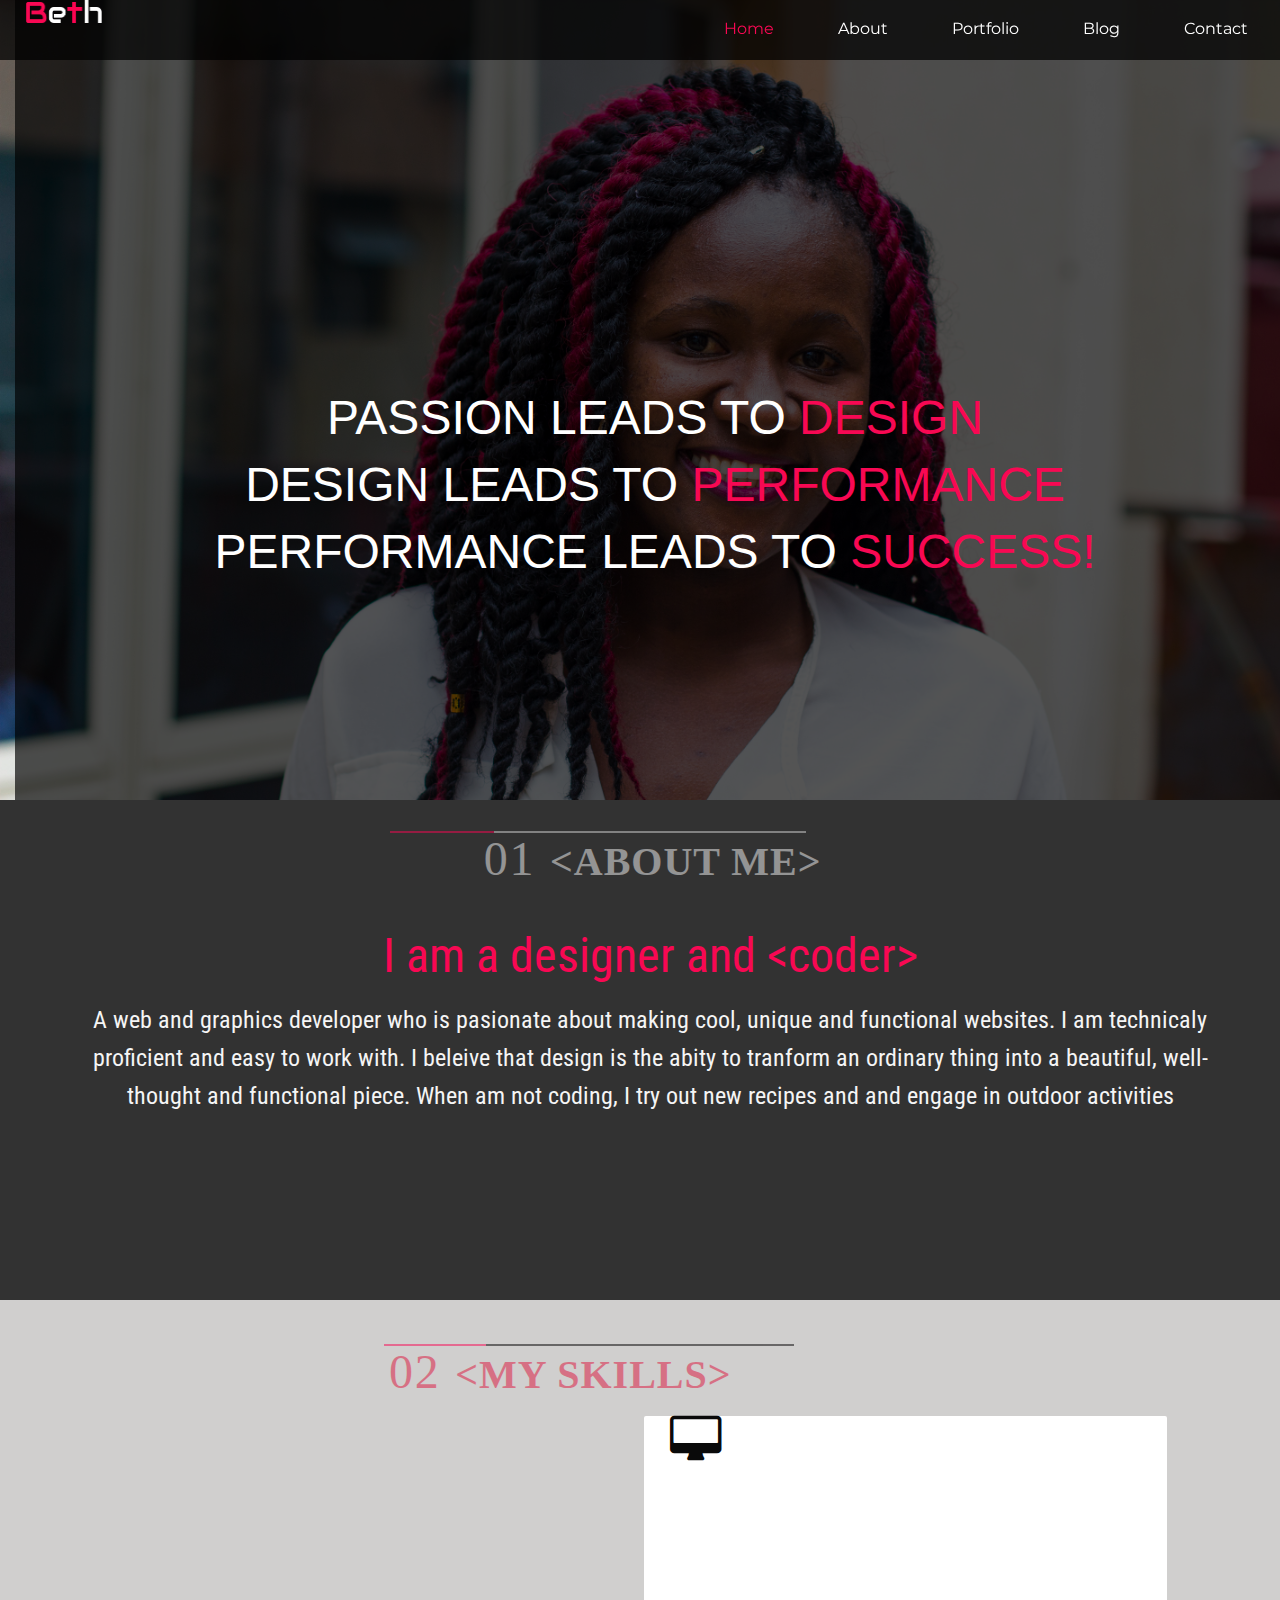
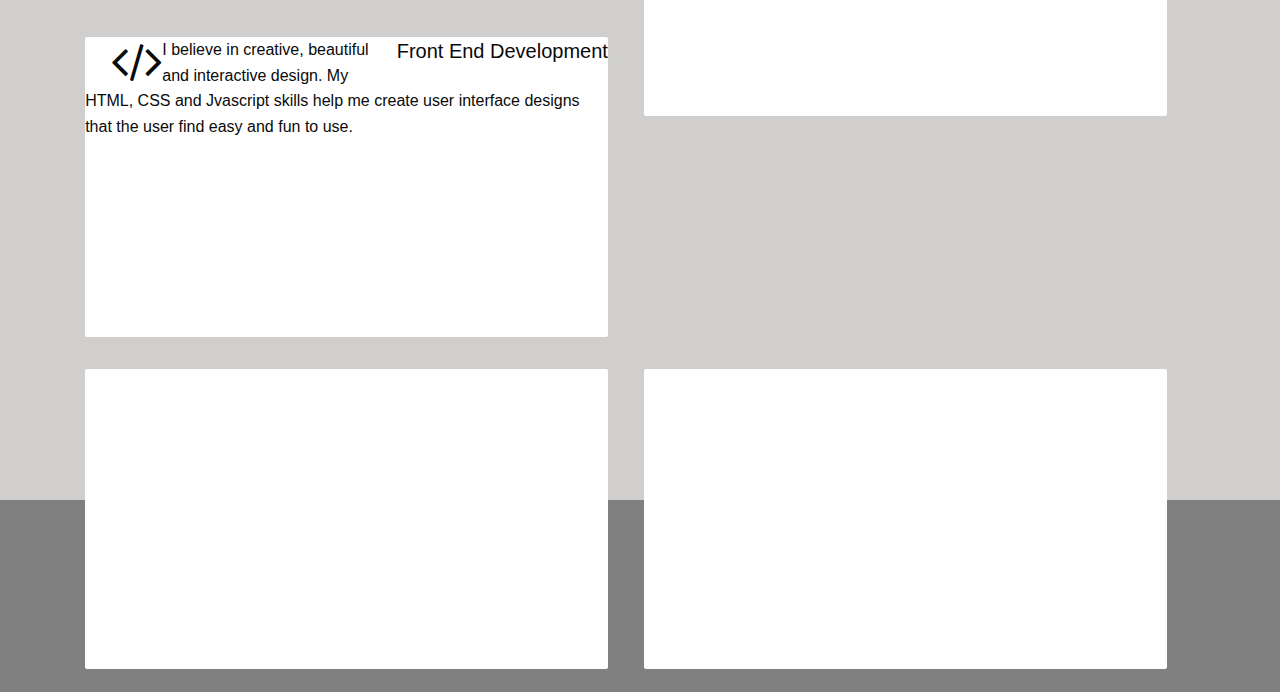
==== index.html @ c30324a3 "deleted js file" ====
<!doctype html>
<html class="no-js" lang="en" dir="ltr">

<head>
    <meta charset="utf-8">
    <meta http-equiv="x-ua-compatible" content="ie=edge">
    <meta name="viewport" content="width=device-width, initial-scale=1.0">
    <title>Personal Website</title>
    <link rel="stylesheet" href="css/foundation.css">
    <link rel="stylesheet" href="css/app.css">
   <link rel="stylesheet" href="http://cdnjs.cloudflare.com/ajax/libs/font-awesome/4.4.0/css/font-awesome.min.css">
    <link href='https://fonts.googleapis.com/css?family=Roboto+Condensed:400,700' rel='stylesheet' type='text/css'>
    <link href='http://fonts.googleapis.com/css?family=Montserrat|Cardo' rel='stylesheet' type='text/css'>
    <script src="js/responsive-nav.js"></script>
</head>

<body>
    <div class="container ">



        <div class="row one fullwidth  bg-img ">
            <div class="large-12 columns 
                         ">





                <div class="overlay ">

                    <header>
                        <a href="#home" class="logo" tabindex="-1" data-scroll><img src="img/Drawing%20(1).png" height="8%" width="8%;"></a>
                        <nav class="nav-collapse">
                            <ul>
                                <li class="menu-item active"><a href="#home" data-scroll>Home</a></li>
                                <li class="menu-item"><a href="#about" data-scroll>About</a></li>
                                <li class="menu-item"><a href="#projects" data-scroll>Portfolio</a></li>
                                <li class="menu-item"><a href="#blog" data-scroll>Blog</a></li>
                                <li class="menu-item"><a href="#contact" data-scroll>Contact</a></li>
                            </ul>
                        </nav>
                    </header>

                    <h3 class="intro">
                 Passion Leads to <span>design</span> <br>
                design leads to <span>performance</span> <br>performance leads to <span>Success!</span>
                 </h3>
                </div>
            </div>
        </div>
        <!--    This second row covers about me-->
        <div class="row two fullwidth">


            <div class=" 
                        large-12 columns cont">




                <div class="tagCloud"><span><h1>01</h1>
                   
                     <h2> &lt;About Me&gt;</h2></span></div>
                <h3> I am a designer 
                        and &lt;coder&gt;
                        </h3>
                <p class="me">A web and graphics developer who is pasionate about making cool, unique and functional websites. I am technicaly proficient and easy to work with. I beleive that design is the abity to tranform an ordinary thing into a beautiful, well-thought and functional piece. When am not coding, I try out new recipes and and engage in outdoor activities</p>
            </div>
        </div>

        <!--    Row three content with portfolio work -->
        <div class="row three fullwidth">
            <div class=" small-12 large-12 columns skill">

                <div class="tagged">
                    <span2>
                        <h1>02</h1>

                        <h2> &lt;My Skills&gt;</h2></span2>
                </div>
            </div>
        </div>
        <!--        The row with material design box/skillset -->
        <div class="row fullwidth card-skill">


            <div class="small-11 small-centered columns box-view">
                <div class="card">
                    
                    <div class="content">
                      
                
                     <i class="fa fa-code fa-3x" aria-hidden="true">
                            </i>
                        </div>
                    <div class="right">
                         <h5>
                             
                        Front End Development</h5>
                        
                        <p class="front-end">
                        I believe in creative, beautiful and interactive design. My HTML, CSS and Jvascript skills help me create user interface designs that the user find easy and fun to use.
                        
                        </p>
                    </div>
                         
  </div>
                <div class="card ">
                
                  <div class=" content">
                
                <i class="fa fa-desktop fa-3x" aria-hidden="true"></i>
                    </div>
                </div>
                <div class="card "></div>
                <div class="card "></div>
            </div>


        </div>
        <!--     End of   The row with material design box/skillset -->

    </div>






    <script src="js/classie.js"></script>
    <script src="js/clipboard.min.js"></script>




    <script src="js/fastclick.js"></script>
    <script src="js/scroll.js"></script>
    <script src="js/fixed-responsive-nav.js"></script>


    </script>
    <script src="js/vendor/jquery.js"></script>
    <script src="js/vendor/what-input.js"></script>
    <script src="js/vendor/foundation.js"></script>
    <script src="js/app.js"></script>
</body>

</html>
---- css/app.css ----
body {
        background-color: grey;
    }
    .container {
        width: 1300px;
        height: auto;
    }
    /*color:#70002B*/
    /* ------------------------------------------
  RESPONSIVE NAV STYLES
--------------------------------------------- */
    
    a:active,
    a:hover {
        outline: 0;
    }
    @-webkit-viewport {
        width: device-width;
    }
    @-moz-viewport {
        width: device-width;
    }
    @-ms-viewport {
        width: device-width;
    }
    @-o-viewport {
        width: device-width;
    }
    @viewport {
        width: device-width;
    }
    /* ------------------------------------------
  RESPONSIVE NAV STYLES
--------------------------------------------- */
    
    .nav-collapse ul {
        margin: 0;
        padding: 0;
        width: 100%;
        display: block;
        list-style: none;
    }
    .nav-collapse li {
        width: 100%;
        display: block;
    }
    .js .nav-collapse {
        clip: rect(0 0 0 0);
        max-height: 0;
        position: absolute;
        display: block;
        overflow: hidden;
        zoom: 1;
    }
    .nav-collapse.opened {
        max-height: 9999px;
    }
    .disable-pointer-events {
        pointer-events: none !important;
    }
    .nav-toggle {
        -webkit-tap-highlight-color: rgba(0, 0, 0, 0);
        -webkit-touch-callout: none;
        -webkit-user-select: none;
        -moz-user-select: none;
        -ms-user-select: none;
        -o-user-select: none;
        user-select: none;
    }
    @media screen and (min-width: 40em) {
        .js .nav-collapse {
            position: relative;
        }
        .js .nav-collapse.closed {
            max-height: none;
        }
        .nav-toggle {
            display: none;
        }
    }
    /* ------------------------------------------
  FIXED HEADER
--------------------------------------------- */
    
    .nav-bar {
        width: 100%;
        /*    height: 150px;*/
    }
    header {
        width: 100%;
        height: 60px;
        background-color: rgba(0, 0, 0, 0.72);
        position: fixed;
        z-index: 3;
        width: 100%;
        left: 0;
        top: 0;
    }
    .logo {
        position: relative;
        margin: 1.5em 0 1.9em 7%;
    }
    img {
        max-width: 100%;
        height: auto;
    }
    .logo img {
        float: left;
        margin: 0;
        padding-left: 2%;
        /*  line-height: 50px;*/
    }
    /* ------------------------------------------
  MASK
--------------------------------------------- */
    
    .mask {
        -webkit-transition: opacity 300ms;
        -moz-transition: opacity 300ms;
        transition: opacity 300ms;
        background: rgba(0, 0, 0, .5);
        visibility: hidden;
        position: fixed;
        opacity: 0;
        z-index: 2;
        bottom: 0;
        right: 0;
        left: 0;
        top: 0;
    }
    .android .mask {
        -webkit-transition: none;
        transition: none;
    }
    .js-nav-active .mask {
        visibility: visible;
        opacity: 1;
    }
    @media screen and (min-width: 40em) {
        .mask {
            display: none !important;
            opacity: 0 !important;
        }
    }
    /* ------------------------------------------
  NAVIGATION STYLES
--------------------------------------------- */
    
    .fixed {
        position: fixed;
        width: 100%;
        left: 0;
        top: 0;
    }
    .nav-collapse,
    .nav-collapse * {
        -webkit-box-sizing: border-box;
        -moz-box-sizing: border-box;
        box-sizing: border-box;
    }
    .nav-collapse,
    .nav-collapse ul {
        list-style: none;
        width: 100%;
        float: left;
    }
    @media screen and (min-width: 40em) {
        .nav-collapse {
            float: right;
            width: auto;
        }
    }
    .nav-collapse li {
        float: left;
        width: 100%;
    }
    @media screen and (min-width: 40em) {
        .nav-collapse li {
            width: auto;
        }
    }
    .nav-collapse a {
        -webkit-tap-highlight-color: rgba(0, 0, 0, 0);
        border-top: 1px solid white;
        text-decoration: none;
        padding: 0.7em 1em;
        color: #fff;
        width: 100%;
        float: left;
    }
    .nav-collapse a:active,
    .nav-collapse .active a {
        color: #F80853;
    }
    .nav-collapse a:hover {
        color: #F80853;
    }
    @media screen and (min-width: 40em) {
        .nav-collapse a {
            padding: 1.02em 2em;
            text-align: center;
            border-top: 0;
            float: left;
            margin: 0;
        }
    }
    .nav-collapse ul a {
        padding-left: 2em;
    }
    @media screen and (min-width: 40em) {
        .nav-collapse ul ul a {
            display: none;
        }
    }
    /* ------------------------------------------
  NAV TOGGLE STYLES
--------------------------------------------- */
    
    @font-face {
        font-family: "responsivenav";
        src: url("../icons/responsivenav.eot");
        src: url("../icons/responsivenav.eot?#iefix") format("embedded-opentype"), url("../icons/responsivenav.ttf") format("truetype"), url("../icons/responsivenav.woff") format("woff"), url("../icons/responsivenav.svg#responsivenav") format("svg");
        font-weight: normal;
        font-style: normal;
    }
    .nav-toggle {
        -webkit-font-smoothing: antialiased;
        -moz-osx-font-smoothing: grayscale;
        text-decoration: none;
        text-indent: -300px;
        position: relative;
        overflow: hidden;
        width: 60px;
        height: 55px;
        float: right;
    }
    .nav-toggle:before {
        color: #fff;
        /* Edit this to change the icon color */
        font: normal 28px/55px "responsivenav";
        /* Edit font-size (28px) to change the icon size */
        text-transform: none;
        text-align: center;
        position: absolute;
        content: "\2261";
        /* Hamburger icon */
        text-indent: 0;
        speak: none;
        width: 100%;
        left: 0;
        top: 0;
    }
    .nav-toggle.active:before {
        font-size: 24px;
        content: "\78";
        /* Close icon */
    }
    /*End Navbar*/
    
    .fullwidth {
        width: 100%;
        height: 100%;
        margin-left: auto;
        margin-right: auto;
        max-width: initial;
    }
    /*The menu positioning*/
    
    .one {
        width: 100%;
        height: 800px;
    }
    .bg-img {
        /*        width: 100%;*/
        height: 800px;
        background-image: url(../img/IMG_0533.jpg);
        background-attachment: fixed;
        background-size: cover;
        text-align: center;
        color: #fff;
        font-family: "Montserrat", sans-serif;
    }
    /* the overlay on big cover image */
    
    .overlay {
        position: absolute;
        /*    top: 0;*/
        /*    left: 0;*/
        /*    right: 0;*/
        /*    bottom: 0;*/
        background-color: rgba(0, 0, 0, 0.67);
        z-index: 10;
        text-align: center;
        width: 100%;
        height: 800px;
    }
    .intro {
        text-transform: uppercase;
        padding-top: 30%;
        font-size: 3em;
    }
    .intro span {
        font-size: 1em;
        color: #F80853;
    }
    /********
******888The End Menu*/
    /*second row About me */
    
    .two {
        width: 100%;
        height: 500px;
        z-index: 2;
        position: relative;
        background-color: #323232;
    }
    .cont {
        width: 100%;
        height: 400px;
        text-align: center;
        display: -ms-flexbox;
        display: -webkit-flex;
        -ms-flex-wrap: wrap;
        -webkit-flex-wrap: wrap;
        padding: 5%;
    }
    * {
        -moz-box-sizing: border-box;
        box-sizing: border-box;
    }
    /* Second column, second row with bouncing box*/
    
    .tagCloud {
        width: 100%;
        height: 20%;
    }
    .tagCloud span {
        display: block;
        position: absolute;
        opacity: .5;
        width: 40%;
        height: 60px;
        left: 0;
        right: 0;
        top: 5%;
        margin-left: auto;
        margin-right: auto;
    }
    .tagCloud span:hover {
        opacity: 1;
        cursor: pointer!important;
    }
    .cont h3 {
        font-family: 'Roboto Condensed', sans-serif;
        margin-left: auto;
        margin-right: auto;
        font-size: 3em;
        color: #F80853;
    }
    .tagCloud span:hover h1,
    .tagCloud span:hover h2 {
        /*  text-shadow: 0 0 10px rgba(255, 255, 255, 1);*/
        transition: all 200ms cubic-bezier(0.165, 0.84, 0.44, 1)!important;
        -webkit-transition: all 200ms cubic-bezier(0.165, 0.84, 0.44, 1)!important;
        cursor: pointer!important;
    }
    .tagCloud span h1 {
        font-size: 3em;
        color: whitesmoke;
        display: inline-block;
        font-family: "Roboto Slab";
        letter-spacing: 1.75px;
        position: relative;
        margin-left: 1%;
    }
    .tagCloud span h2 {
        font-size: 2.5em;
        text-transform: uppercase;
        color: whitesmoke;
        font-family: "Roboto";
        display: inline-block;
        font-weight: 600;
        letter-spacing: 1px;
        margin-left: 2%;
        position: relative;
    }
    .tagCloud span::before {
        content: "";
        left: 0px;
        top: 10%;
        position: absolute;
        width: 80%;
        height: 2px;
        padding-right: 20%;
        background-color: rgba(255, 255, 255, 0.78);
    }
    .tagCloud span::after {
        content: "";
        top: 10%;
        left: 0px;
        position: absolute;
        width: 0%;
        min-width: 20%;
        height: 2px;
        background-color: #F80853;
        transition: width 600ms cubic-bezier(0.165, 0.84, 0.44, 1);
        -webkit-transition: width 600ms cubic-bezier(0.165, 0.84, 0.44, 1);
    }
    .tagCloud span:hover::after {
        content: "";
        width: 100%;
        padding-right: 20px;
        transition: all 600ms cubic-bezier(0.165, 0.84, 0.44, 1);
        -webkit-transition: all 600ms cubic-bezier(0.165, 0.84, 0.44, 1);
    }
    .me {
        font-family: 'Roboto Condensed', sans-serif;
        text-align: center;
        color: whitesmoke;
        font-size: 1.5em;
    }
    /*Row three contents with my skills*/
    
    .three {
        width: 100%;
        height: 100px;
    }
    .skill {
        width: 100%;
        height: 100px;
        background-color: #D0CFCE;
    }
    .tagged {
        width: 100%;
        height: 20%;
        padding-top: 3%;
    }
    .tagged span2 {
        display: block;
        position: absolute;
        opacity: .5;
        width: 40%;
        height: 60px;
        left: 0;
        right: 0;
        margin-left: auto;
        margin-right: auto;
    }
    .skill.tagged span2:hover {
        opacity: 1;
        cursor: pointer!important;
    }
    .tagged span2:hover h1,
    .tagged span2:hover h2 {
        transition: all 200ms cubic-bezier(0.165, 0.84, 0.44, 1)!important;
        -webkit-transition: all 200ms cubic-bezier(0.165, 0.84, 0.44, 1)!important;
        cursor: pointer!important;
    }
    .tagged span2 h1 {
        font-size: 3em;
        color: crimson;
        display: inline-block;
        font-family: "Roboto Slab";
        letter-spacing: 1.75px;
        position: relative;
        margin-left: 1%;
    }
    .tagged span2 h2 {
        font-size: 2.5em;
        text-transform: uppercase;
        color: crimson;
        font-family: "Roboto";
        display: inline-block;
        font-weight: 600;
        letter-spacing: 1px;
        margin-left: 2%;
        position: relative;
    }
    .tagged span2::before {
        content: "";
        left: 0px;
        top: 10%;
        position: absolute;
        width: 80%;
        height: 2px;
        padding-right: 20%;
        background-color: black;
    }
    .tagged span2::after {
        content: "";
        top: 10%;
        left: 0px;
        position: absolute;
        width: 0%;
        min-width: 20%;
        height: 2px;
        background-color: #F80853;
        transition: width 600ms cubic-bezier(0.165, 0.84, 0.44, 1);
        -webkit-transition: width 600ms cubic-bezier(0.165, 0.84, 0.44, 1);
    }
    .tagged span2:hover::after {
        content: "";
        width: 100%;
        padding-right: 20px;
        transition: all 600ms cubic-bezier(0.165, 0.84, 0.44, 1);
        -webkit-transition: all 600ms cubic-bezier(0.165, 0.84, 0.44, 1);
    }
    /*The cards with skillset */
    
    .card-skill {
        /*width: 100%;*/
        height: 700px;
        background-color: #D0CFCE;
    }
    .box-view {
        height: 700px;
        background-color: #D0CFCE;
    }
    .card {
        background: #fff;
        border-radius: 2px;
      
            word-wrap: break-word;
        display: inline-block;
        height: 300px;
        margin: 1rem;
        position: relative;
        width: 45%;
    }
    .card:hover {
        box-shadow: 0 3px 6px rgba(0, 0, 0, 0.16), 0 3px 6px rgba(0, 0, 0, 0.23);
    }
    /*material design cards*/




/*

ICONS  POSITIONING*/

.fa {
float: left;
 padding-left: 5%;

}

h5 {

  
    
float: right;
    text-align: left;
}

.front-end p{
float: right;

}
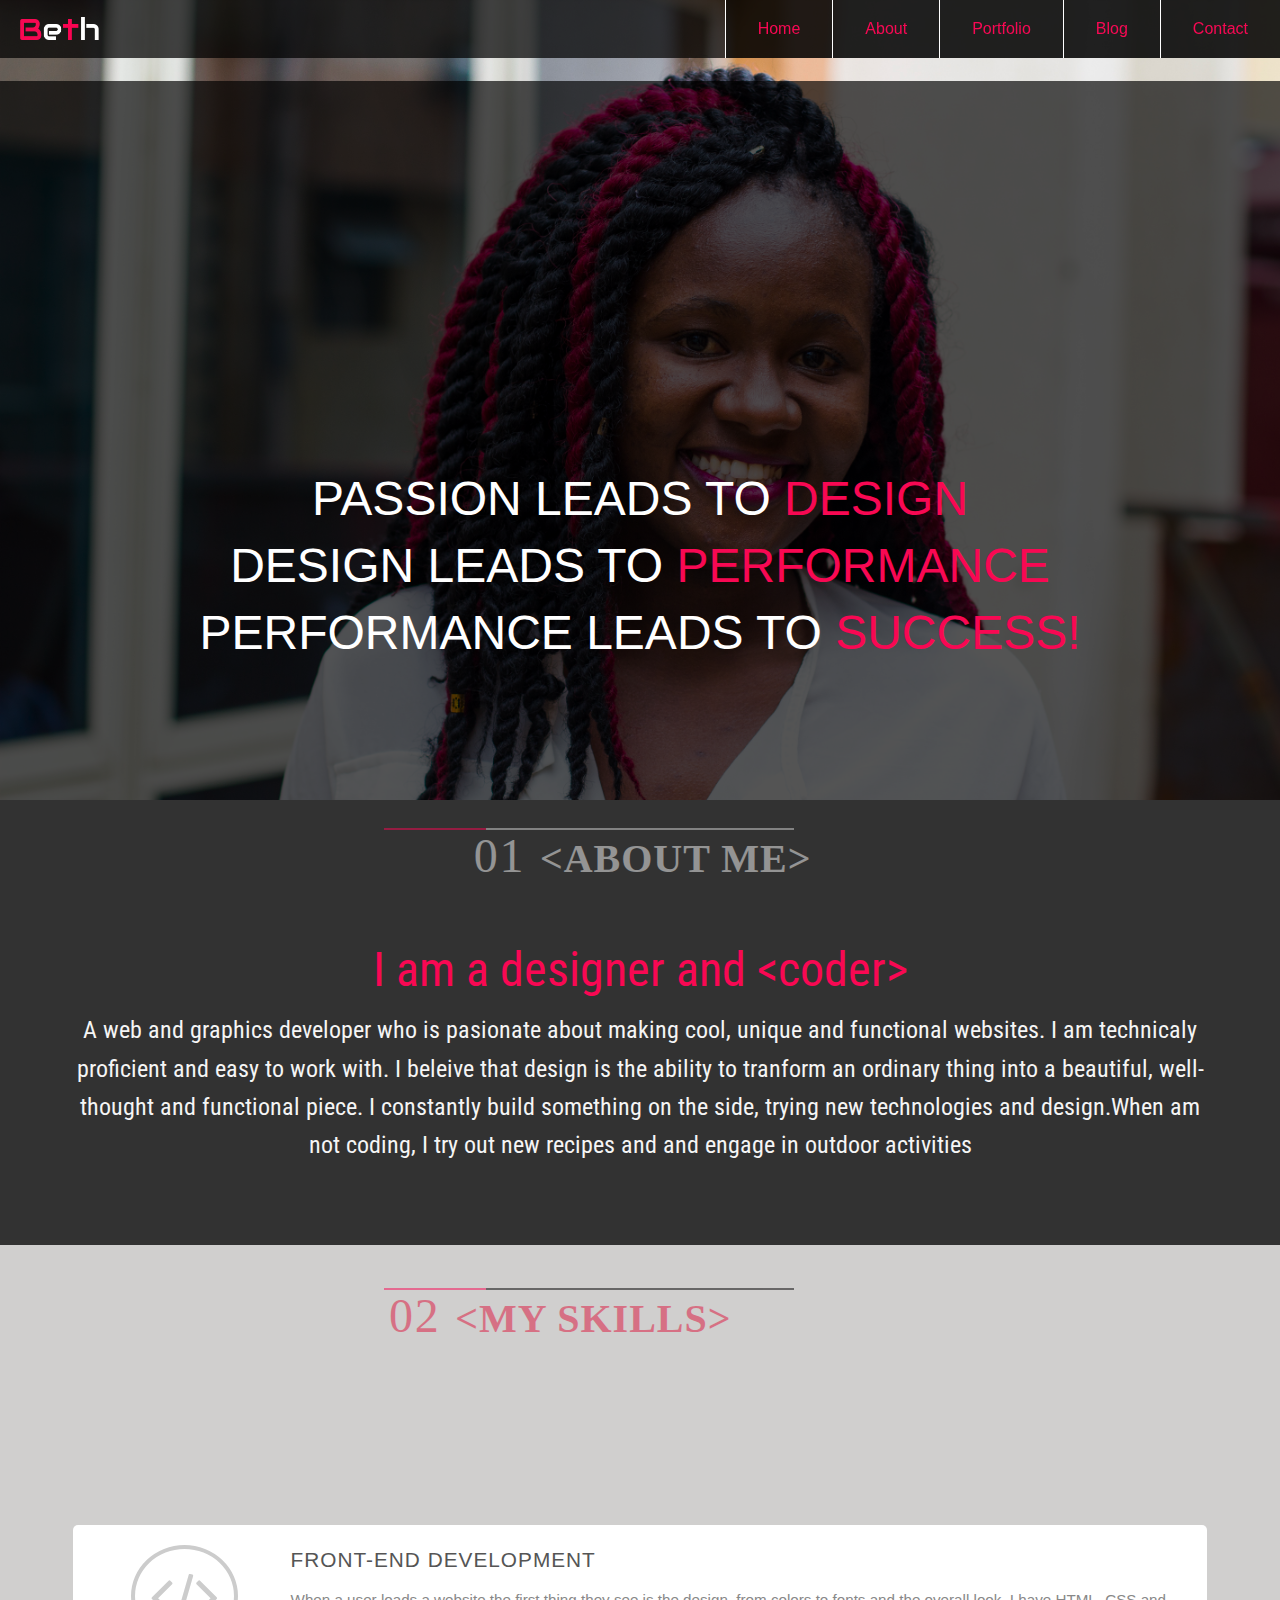
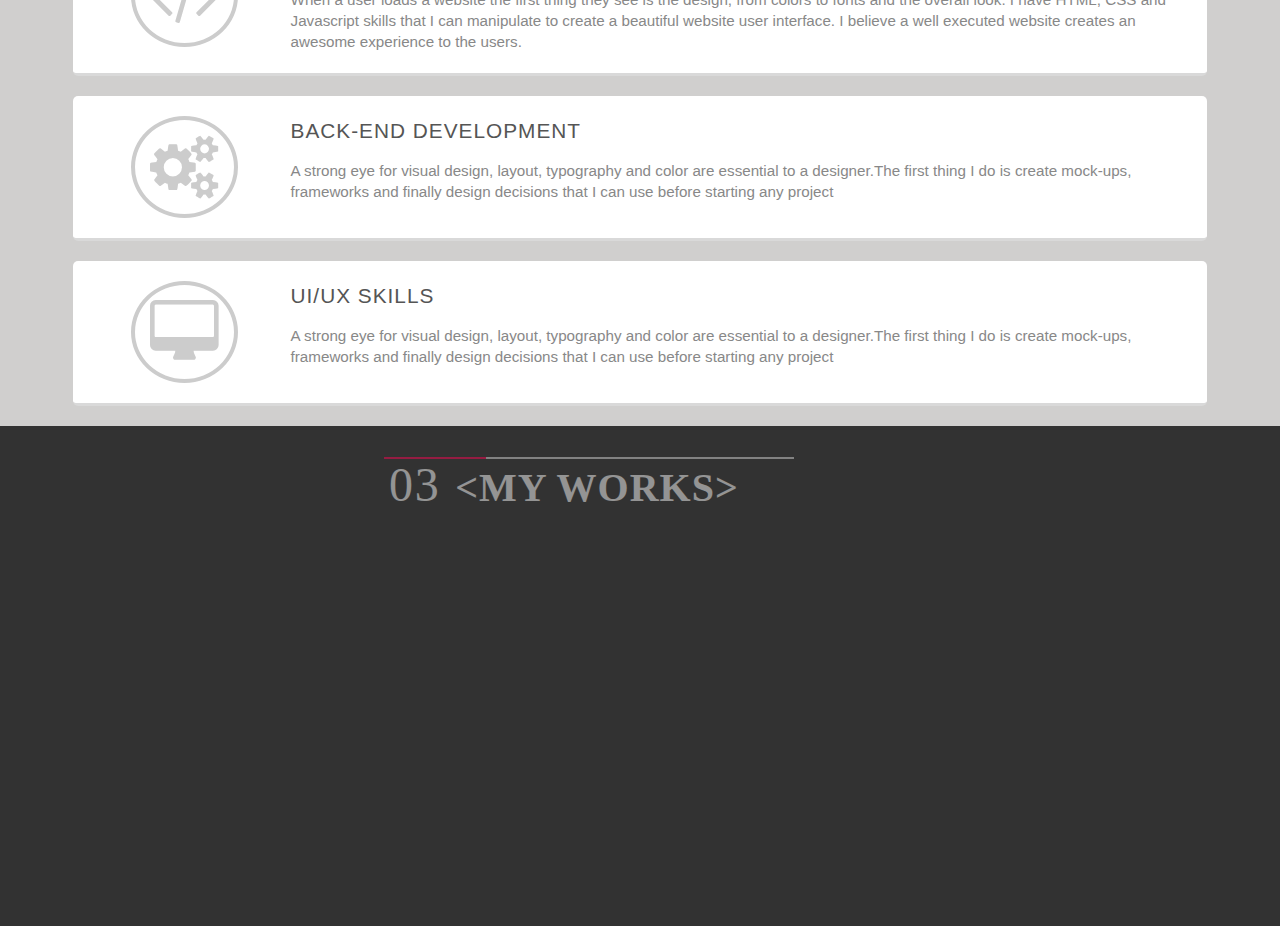
==== commit 0613025a: "skillset" ====
--- a/index.html
+++ b/index.html
@@ -8,7 +8,7 @@
     <title>Personal Website</title>
     <link rel="stylesheet" href="css/foundation.css">
     <link rel="stylesheet" href="css/app.css">
-   <link rel="stylesheet" href="http://cdnjs.cloudflare.com/ajax/libs/font-awesome/4.4.0/css/font-awesome.min.css">
+    <link rel="stylesheet" href="http://cdnjs.cloudflare.com/ajax/libs/font-awesome/4.4.0/css/font-awesome.min.css">
     <link href='https://fonts.googleapis.com/css?family=Roboto+Condensed:400,700' rel='stylesheet' type='text/css'>
     <link href='http://fonts.googleapis.com/css?family=Montserrat|Cardo' rel='stylesheet' type='text/css'>
     <script src="js/responsive-nav.js"></script>
@@ -19,131 +19,165 @@
 
 
 
-        <div class="row one fullwidth  bg-img ">
-            <div class="large-12 columns 
+        <body>
+
+            <div class="container">
+
+                <header>
+                    <a href="#home" class="logo" data-scroll>
+                        <img src="img/Drawing%20(1).png" height="50%" width="50%;"></a>
+                    <nav class="nav-collapse">
+                        <ul>
+                            <li class="menu-item active"><a href="#home" data-scroll>Home</a></li>
+                            <li class="menu-item"><a href="#about" data-scroll>About</a></li>
+                            <li class="menu-item"><a href="#projects" data-scroll>Portfolio</a></li>
+                            <li class="menu-item"><a href="#blog" data-scroll>Blog</a></li>
+                            <li class="menu-item"><a href="#contact" data-scroll>Contact</a></li>
+                        </ul>
+                    </nav>
+                </header>
+
+                <!--    End of  The navigation bar-->
+
+                <div class="row one fullwidth  bg-img ">
+                    <!--
+            <div class="large-12 small-12 columns
                          ">
+-->
+                    <div class="overlay ">
 
-
-
-
-
-                <div class="overlay ">
-
-                    <header>
-                        <a href="#home" class="logo" tabindex="-1" data-scroll><img src="img/Drawing%20(1).png" height="8%" width="8%;"></a>
-                        <nav class="nav-collapse">
-                            <ul>
-                                <li class="menu-item active"><a href="#home" data-scroll>Home</a></li>
-                                <li class="menu-item"><a href="#about" data-scroll>About</a></li>
-                                <li class="menu-item"><a href="#projects" data-scroll>Portfolio</a></li>
-                                <li class="menu-item"><a href="#blog" data-scroll>Blog</a></li>
-                                <li class="menu-item"><a href="#contact" data-scroll>Contact</a></li>
-                            </ul>
-                        </nav>
-                    </header>
-
-                    <h3 class="intro">
+                        <h3 class="intro ">
                  Passion Leads to <span>design</span> <br>
                 design leads to <span>performance</span> <br>performance leads to <span>Success!</span>
                  </h3>
+                    </div>
+                    <!--       </div>-->
                 </div>
-            </div>
-        </div>
-        <!--    This second row covers about me-->
-        <div class="row two fullwidth">
-
-
-            <div class=" 
-                        large-12 columns cont">
-
-
-
-
-                <div class="tagCloud"><span><h1>01</h1>
-                   
-                     <h2> &lt;About Me&gt;</h2></span></div>
-                <h3> I am a designer 
-                        and &lt;coder&gt;
-                        </h3>
-                <p class="me">A web and graphics developer who is pasionate about making cool, unique and functional websites. I am technicaly proficient and easy to work with. I beleive that design is the abity to tranform an ordinary thing into a beautiful, well-thought and functional piece. When am not coding, I try out new recipes and and engage in outdoor activities</p>
-            </div>
-        </div>
-
-        <!--    Row three content with portfolio work -->
-        <div class="row three fullwidth">
-            <div class=" small-12 large-12 columns skill">
-
-                <div class="tagged">
-                    <span2>
-                        <h1>02</h1>
-
-                        <h2> &lt;My Skills&gt;</h2></span2>
-                </div>
-            </div>
-        </div>
-        <!--        The row with material design box/skillset -->
-        <div class="row fullwidth card-skill">
-
-
-            <div class="small-11 small-centered columns box-view">
-                <div class="card">
-                    
-                    <div class="content">
-                      
-                
-                     <i class="fa fa-code fa-3x" aria-hidden="true">
-                            </i>
-                        </div>
-                    <div class="right">
-                         <h5>
-                             
-                        Front End Development</h5>
-                        
-                        <p class="front-end">
-                        I believe in creative, beautiful and interactive design. My HTML, CSS and Jvascript skills help me create user interface designs that the user find easy and fun to use.
-                        
-                        </p>
-                    </div>
-                         
-  </div>
-                <div class="card ">
-                
-                  <div class=" content">
-                
-                <i class="fa fa-desktop fa-3x" aria-hidden="true"></i>
-                    </div>
-                </div>
-                <div class="card "></div>
-                <div class="card "></div>
-            </div>
-
-
-        </div>
-        <!--     End of   The row with material design box/skillset -->
-
-    </div>
 
 
 
 
 
 
-    <script src="js/classie.js"></script>
-    <script src="js/clipboard.min.js"></script>
+                <!--    This second row covers about me-->
+                <div class="row two fullwidth">
+
+
+                    <div class=" 
+                        large-12 columns  cont">
 
 
 
 
-    <script src="js/fastclick.js"></script>
-    <script src="js/scroll.js"></script>
-    <script src="js/fixed-responsive-nav.js"></script>
+                        <div class="tagCloud"><span><h1>01</h1>
+                   
+                    <h2> &lt;About Me&gt;</h2></span></div>
 
 
-    </script>
-    <script src="js/vendor/jquery.js"></script>
-    <script src="js/vendor/what-input.js"></script>
-    <script src="js/vendor/foundation.js"></script>
-    <script src="js/app.js"></script>
-</body>
+
+                        <br>
+                        <br>
+                        <br>
+
+
+                        <h3> I am a designer 
+                        and &lt;coder&gt;
+                        </h3>
+                        <p class="me">A web and graphics developer who is pasionate about making cool, unique and functional websites. I am technicaly proficient and easy to work with. I beleive that design is the ability to tranform an ordinary thing into a beautiful, well-thought and functional piece. I constantly build something on the side, trying new technologies and design.When am not coding, I try out new recipes and and engage in outdoor activities</p>
+
+                    </div>
+
+                </div>
+
+                <!--    Row three content with portfolio work -->
+                <div class="row three fullwidth">
+                    <div class=" small-12 large-12 columns skill">
+
+                        <div class="tagged">
+                            <span2>
+                                <h1>02</h1>
+
+                                <h2> &lt;My Skills&gt;</h2></span2>
+                        </div>
+                    </div>
+                </div>
+                <!--        The row with material design box/skillset -->
+                <div class="row fullwidth card-skill">
+
+
+                    <div class="small-11 small-centered columns box-view">
+
+
+
+                        <div class="cards">
+
+                            <section class="row">
+                                <div class="small-12 medium-3 large-2 columns ">
+                                    <div class="icon">
+                                        <i class="fa fa-code" aria-hidden="true"></i>
+                                    </div>
+                                </div>
+                                <div class=" small-12 medium-9 large-10 columns">
+                                    <h1>Front-End Development</h1>
+                                    <p>When a user loads a website the first thing they see is the design, from colors to fonts and the overall look. I have HTML, CSS and Javascript skills that I can manipulate to create a beautiful website user interface. I believe a well executed website creates an awesome experience to the users. </p>
+                                </div>
+                            </section>
+
+                            <section class="row">
+                                <div class="small-12 medium-3 large-2 columns ">
+                                    <div class="icon">
+                                        <i class="fa fa-cogs" aria-hidden="true"></i>
+                                    </div>
+                                </div>
+                                <div class=" small-12 medium-9 large-10 columns">
+                                    <h1>Back-End Development</h1>
+                                    <p>A strong eye for visual design, layout, typography and color are essential to a designer.The first thing I do is create mock-ups, frameworks and finally design decisions that I can use before starting any project </p>
+                                </div>
+                            </section>
+                            <section class="row">
+                                <div class="small-12 medium-3 large-2 columns ">
+                                    <div class="icon">
+                                        <i class="fa fa-desktop" aria-hidden="true"></i>
+                                    </div>
+                                </div>
+                                <div class=" small-12 medium-9 large-10 columns">
+                                    <h1>UI/UX Skills</h1>
+                                    <p>A strong eye for visual design, layout, typography and color are essential to a designer.The first thing I do is create mock-ups, frameworks and finally design decisions that I can use before starting any project </p>
+                                </div>
+                            </section>
+
+                        </div>
+
+
+                    </div>
+                </div>
+                <!--     End of   The row with 
+skillset -->
+                <div class="row four fullwidth">
+
+                    <div class="large-12 columns portfolio">
+                        <div class="tagCloud"><span><h1>03</h1>
+                   
+                    <h2> &lt;My Works&gt;</h2></span></div>
+
+                    </div>
+                </div>
+
+            </div>
+
+
+            <script src="js/classie.js"></script>
+            <script src="js/clipboard.min.js"></script>
+            <script src="js/fastclick.js"></script>
+            <script src="js/scroll.js"></script>
+            <script src="js/fixed-responsive-nav.js"></script>
+
+
+            </script>
+            <script src="js/vendor/jquery.js"></script>
+            <script src="js/vendor/what-input.js"></script>
+            <script src="js/vendor/foundation.js"></script>
+            <script src="js/app.js"></script>
+        </body>
 
 </html>
--- a/css/app.css
+++ b/css/app.css
@@ -1,15 +1,18 @@
-    body {
-        background-color: grey;
-    }
-    .container {
-        width: 1300px;
-        height: auto;
-    }
-    /*color:#70002B*/
-    /* ------------------------------------------
-  RESPONSIVE NAV STYLES
---------------------------------------------- */
-    
+    /* =============================================
+ *
+ *   FIXED RESPONSIVE NAV
+
+============================================= */
+    
+    header,
+    container,
+    nav,
+    ul,
+    li {
+        margin: 0;
+        padding: 0;
+        border: 0;
+    }
     a:active,
     a:hover {
         outline: 0;
@@ -79,17 +82,14 @@
         }
     }
     /* ------------------------------------------
+  DEMO STYLES
+--------------------------------------------- */
+    /* ------------------------------------------
   FIXED HEADER
 --------------------------------------------- */
     
-    .nav-bar {
-        width: 100%;
-        /*    height: 150px;*/
-    }
     header {
-        width: 100%;
-        height: 60px;
-        background-color: rgba(0, 0, 0, 0.72);
+        background: rgba(0, 0, 0, 0.72);
         position: fixed;
         z-index: 3;
         width: 100%;
@@ -97,18 +97,12 @@
         top: 0;
     }
     .logo {
-        position: relative;
-        margin: 1.5em 0 1.9em 7%;
-    }
-    img {
-        max-width: 100%;
-        height: auto;
-    }
-    .logo img {
+        -webkit-tap-highlight-color: rgba(0, 0, 0, 0);
+        text-decoration: none;
+        font-weight: bold;
+        line-height: 55px;
+        padding: 0 20px;
         float: left;
-        margin: 0;
-        padding-left: 2%;
-        /*  line-height: 50px;*/
     }
     /* ------------------------------------------
   MASK
@@ -183,6 +177,7 @@
         -webkit-tap-highlight-color: rgba(0, 0, 0, 0);
         border-top: 1px solid white;
         text-decoration: none;
+        background: rgba(0, 0, 0, 0.53);
         padding: 0.7em 1em;
         color: #fff;
         width: 100%;
@@ -190,21 +185,22 @@
     }
     .nav-collapse a:active,
     .nav-collapse .active a {
-        color: #F80853;
-    }
-    .nav-collapse a:hover {
+        background: rgba(0, 0, 0, 0.53);
         color: #F80853;
     }
     @media screen and (min-width: 40em) {
         .nav-collapse a {
+            border-left: 1px solid white;
             padding: 1.02em 2em;
             text-align: center;
             border-top: 0;
             float: left;
             margin: 0;
-        }
-    }
-    .nav-collapse ul a {
+            color: #F80853;
+        }
+    }
+    .nav-collapse ul ul a {
+        /*  background: #ca3716;*/
         padding-left: 2em;
     }
     @media screen and (min-width: 40em) {
@@ -255,7 +251,17 @@
         content: "\78";
         /* Close icon */
     }
-    /*End Navbar*/
+    /* ------------------------------------------
+  RESPONSIVE NAV STYLES
+--------------------------------------------- */
+    /*------------------------------------------
+
+
+BACKGROUND IMAGE IN
+LANDING PAGE WITH OVERLAY EFFECT
+------------------------------------------
+
+*/
     
     .fullwidth {
         width: 100%;
@@ -264,14 +270,12 @@
         margin-right: auto;
         max-width: initial;
     }
-    /*The menu positioning*/
-    
     .one {
         width: 100%;
         height: 800px;
     }
     .bg-img {
-        /*        width: 100%;*/
+        width: 100%;
         height: 800px;
         background-image: url(../img/IMG_0533.jpg);
         background-attachment: fixed;
@@ -284,15 +288,15 @@
     
     .overlay {
         position: absolute;
-        /*    top: 0;*/
-        /*    left: 0;*/
-        /*    right: 0;*/
-        /*    bottom: 0;*/
+        top: 9%;
+        left: 0;
+        right: 0;
+        bottom: 0;
         background-color: rgba(0, 0, 0, 0.67);
-        z-index: 10;
+        z-index: 2;
         text-align: center;
         width: 100%;
-        height: 800px;
+        height: 750px;
     }
     .intro {
         text-transform: uppercase;
@@ -309,14 +313,14 @@
     
     .two {
         width: 100%;
-        height: 500px;
+        height: auto;
         z-index: 2;
         position: relative;
         background-color: #323232;
     }
     .cont {
         width: 100%;
-        height: 400px;
+        height: 80%;
         text-align: center;
         display: -ms-flexbox;
         display: -webkit-flex;
@@ -332,7 +336,7 @@
     
     .tagCloud {
         width: 100%;
-        height: 20%;
+        height: auto;
     }
     .tagCloud span {
         display: block;
@@ -423,7 +427,7 @@
     
     .three {
         width: 100%;
-        height: 100px;
+        /*        height: 100px;*/
     }
     .skill {
         width: 100%;
@@ -509,54 +513,79 @@
     
     .card-skill {
         /*width: 100%;*/
-        height: 700px;
+        height: auto;
         background-color: #D0CFCE;
     }
     .box-view {
-        height: 700px;
+/*        height: 700px;*/
         background-color: #D0CFCE;
     }
-    .card {
-        background: #fff;
-        border-radius: 2px;
-      
-            word-wrap: break-word;
-        display: inline-block;
-        height: 300px;
-        margin: 1rem;
-        position: relative;
-        width: 45%;
-    }
-    .card:hover {
-        box-shadow: 0 3px 6px rgba(0, 0, 0, 0.16), 0 3px 6px rgba(0, 0, 0, 0.23);
-    }
-    /*material design cards*/
-
-
-
-
-/*
-
-ICONS  POSITIONING*/
-
-.fa {
-float: left;
- padding-left: 5%;
-
-}
-
-h5 {
-
-  
-    
-float: right;
-    text-align: left;
-}
-
-.front-end p{
-float: right;
-
-}
-
-
-
+    section {
+        position: relative;
+        margin: 0 auto;
+        margin-bottom: 20px;
+        max-width: 500px;
+        min-height: 100px;
+        padding: 20px;
+        background: #FFF;
+        border-radius: 5px;
+        border-bottom: 3px solid rgba(0, 0, 0, 0.15);
+    }
+    section h1 {
+        text-transform: uppercase;
+        letter-spacing: 1px;
+        font-size: 1.3em;
+        color: #555;
+    }
+    section p {
+        margin: 15px 0 0 0;
+        font-weight: 300;
+        line-height: 1.4em;
+        font-size: 0.95em;
+        color: #888;
+    }
+    .cards {
+        margin-top: 20vh;
+        margin-left: 20px;
+        margin-right: 20px;
+    }
+    .icon {
+        text-align: center;
+    }
+    .cards i {
+        font-size: 4em;
+        padding: 15px;
+        color: #CCC;
+        border: 4px solid #CCC;
+        border-radius: 50%;
+    }
+    section:hover .icon > i {
+        color: #F80853;
+        border: 5px solid #F80853;
+    }
+    @media screen and (max-width: 600px) {
+        .icon {
+            display: block;
+        }
+        section h1 {
+            margin: 30px 0 0 0;
+        }
+        .added h1 {
+            padding-top: 15px;
+        }
+    }
+    /*    THE FOURTH ROW WITH PORTFOLIO*/
+    
+    .four {
+        width: 100%;
+        height: 500px;
+        z-index: 2;
+        position: relative;
+        background-color: #323232;
+    }
+    .portfolio {
+        width: 100%;
+        height: 400px;
+        background-color: #323232;
+    }
+    /*    THE FOURTH ROW WITH PORTFOLIO*/
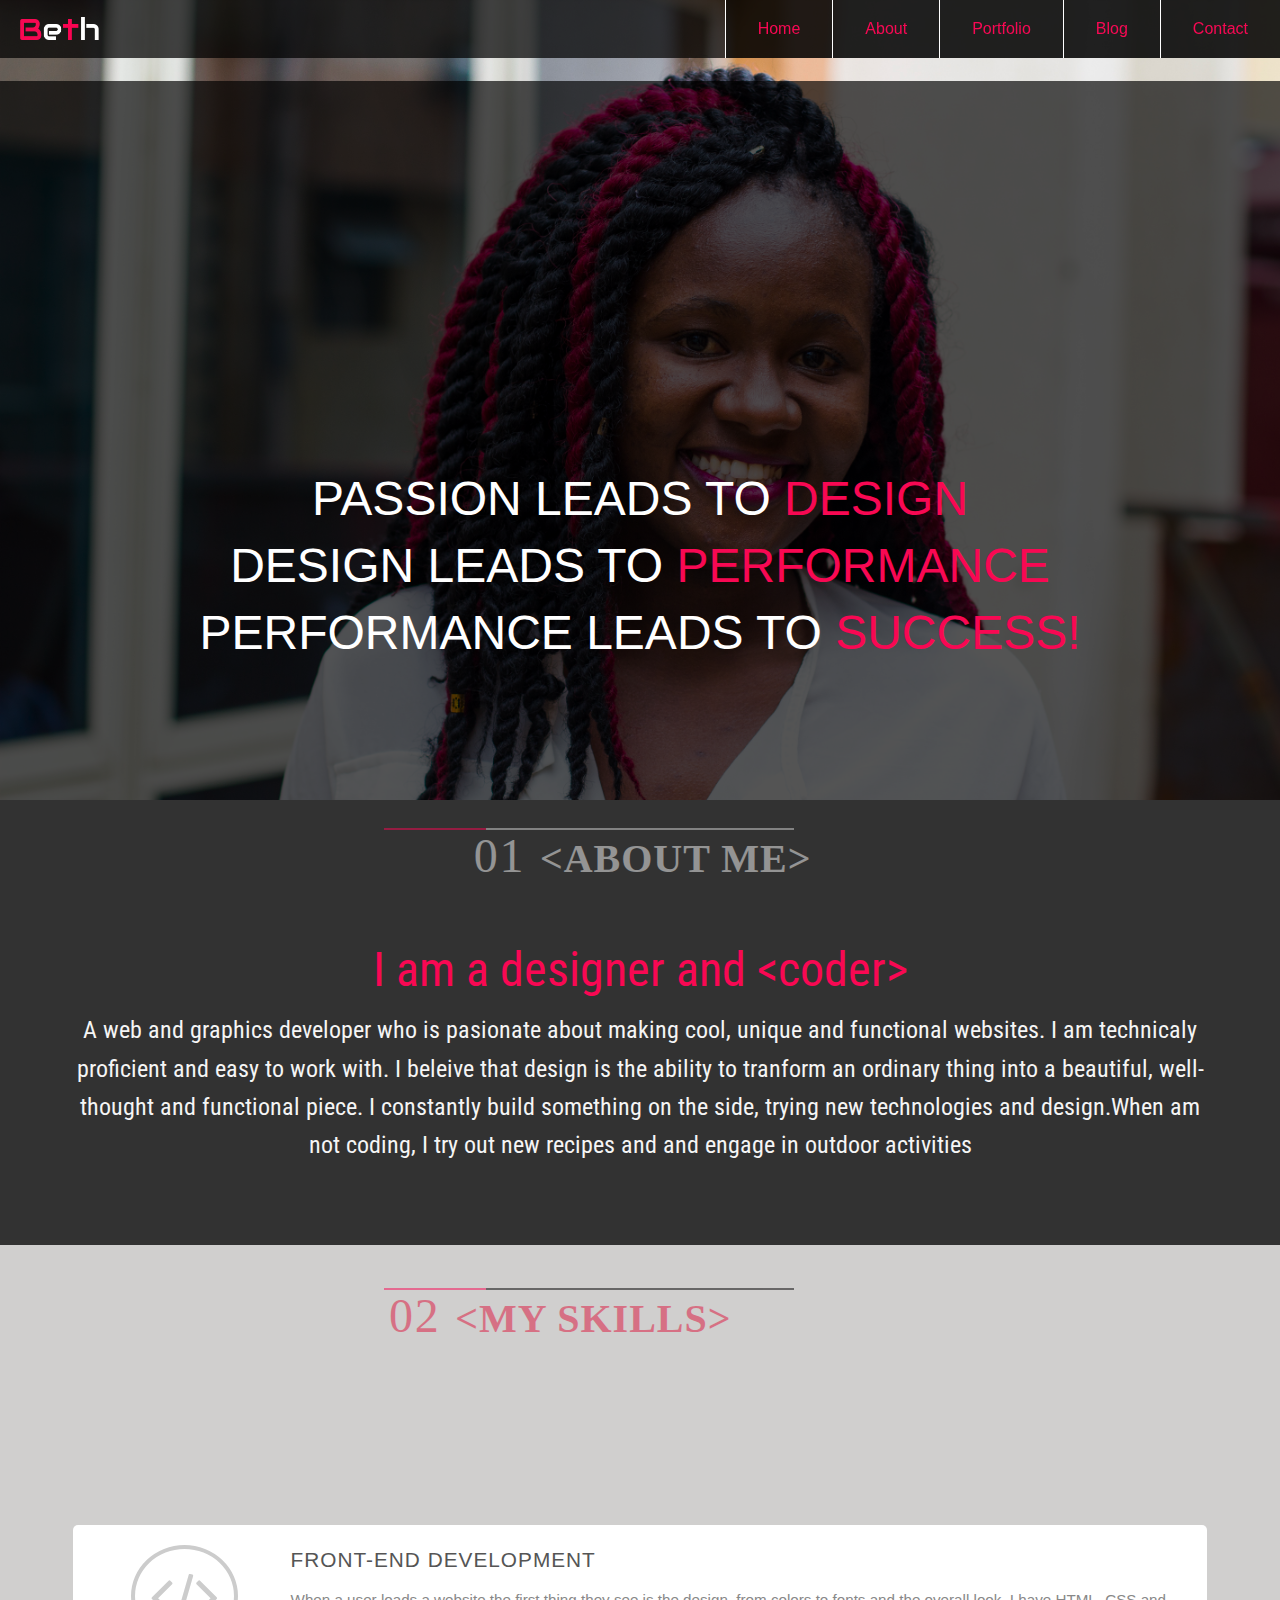
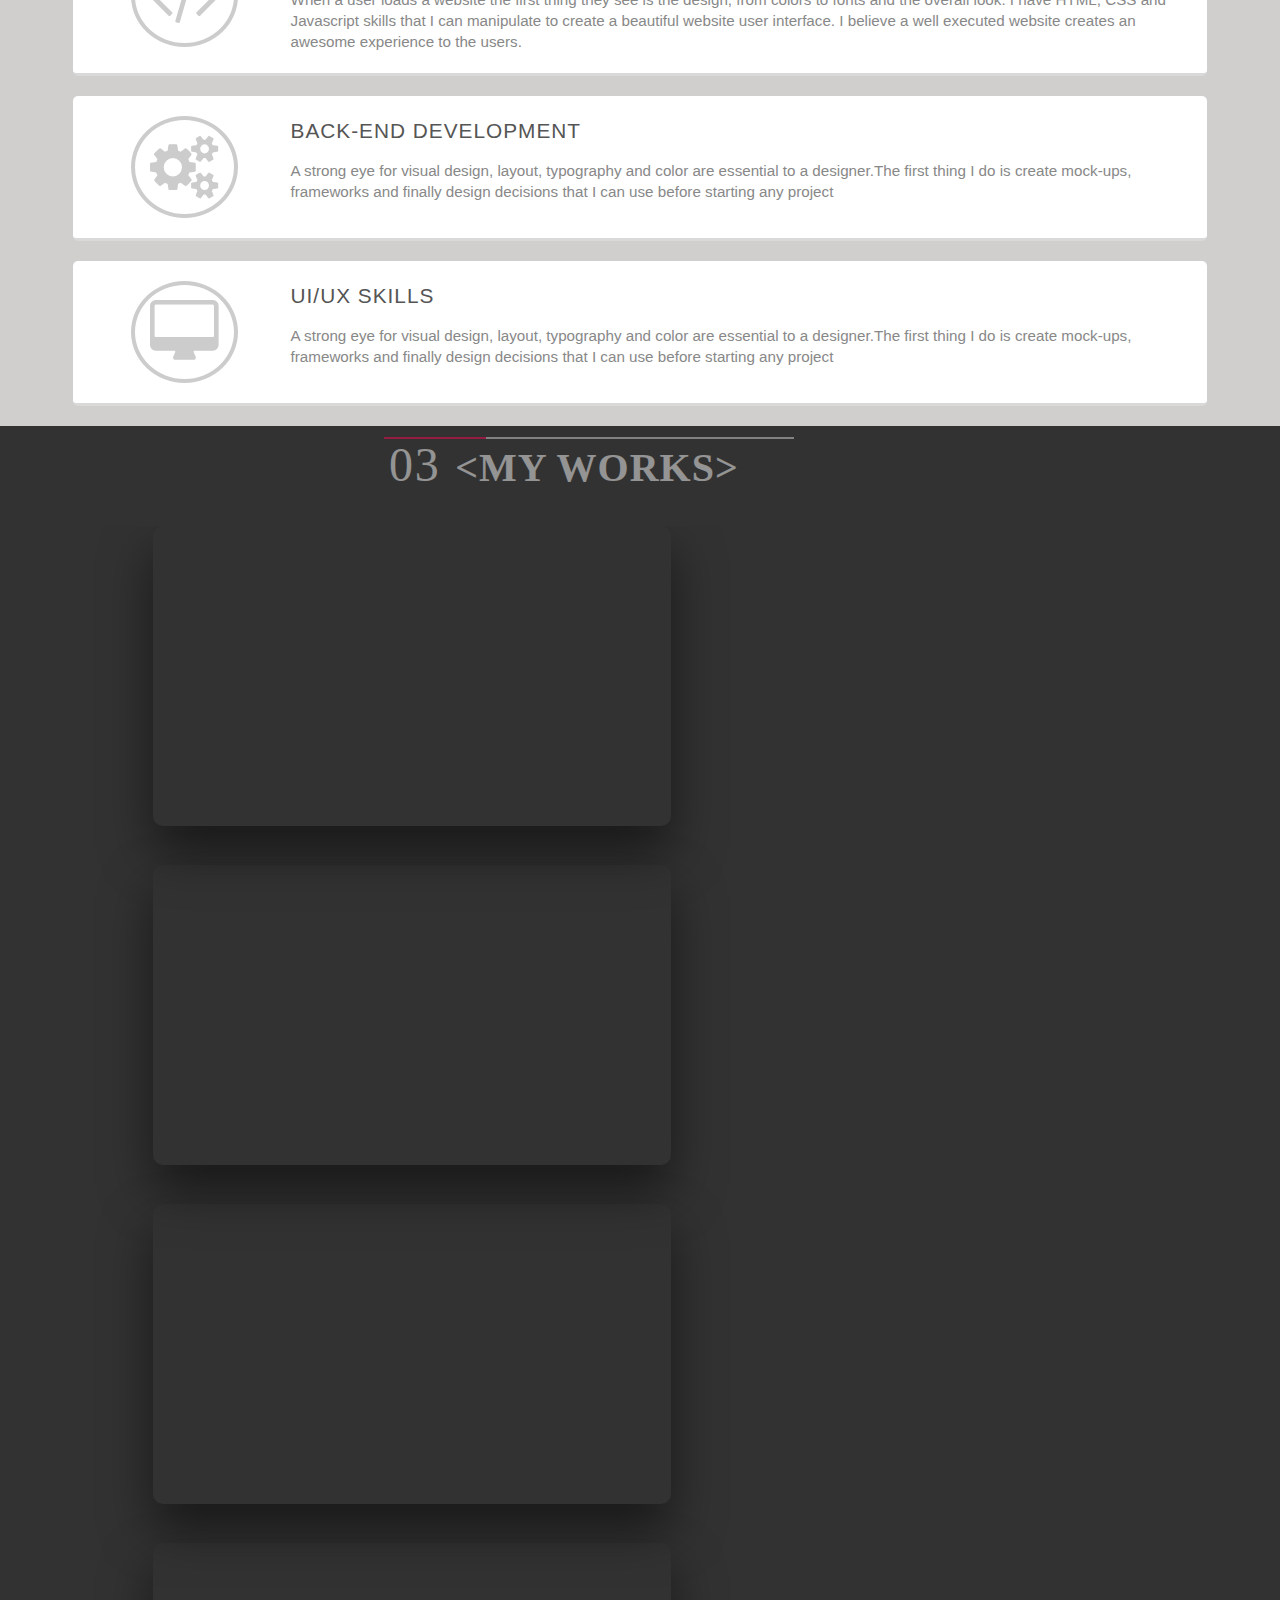
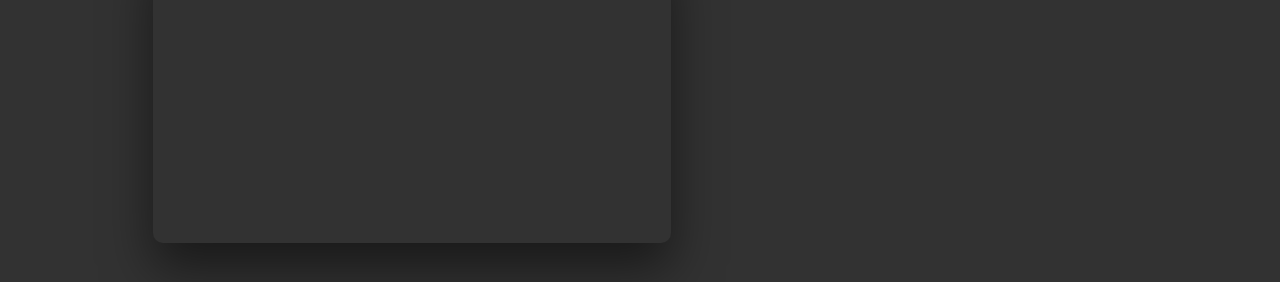
==== commit 59b98688: "works added" ====
--- a/index.html
+++ b/index.html
@@ -162,22 +162,69 @@
 
                     </div>
                 </div>
+                <div class="row fullwidth gallery-web">
+
+                    <div class=" small-11 small-centered gallery-port">
+                        <div class="case-study study1">
+                            <figure>
+                                <img class="case-study__img" src="http://static.squarespace.com/static/51b79838e4b0b8b55c75cf91/t/51c4b688e4b03003ea9f1a63/1371846281755/Hexxis+Logo+White.png" alt="" />
+                            </figure>
+                            <div class="case-study__overlay">
+                                <h2 class="case-study__title">Developing Hexxis</h2>
+                                <a class="case-study__link" href="#">View Case Study</a>
+                            </div>
+                        </div>
+
+                        <div class="case-study study2">
+                            <figure>
+                                <img class="case-study__img" src="http://static.squarespace.com/static/51b79838e4b0b8b55c75cf91/t/51c4b688e4b03003ea9f1a63/1371846281755/Hexxis+Logo+White.png" alt="" />
+                            </figure>
+                            <div class="case-study__overlay">
+                                <h2 class="case-study__title">Developing Hexxis</h2>
+                                <a class="case-study__link" href="#">View Case Study</a>
+                            </div>
+                        </div>
+
+                        <div class="case-study study3">
+                            <figure>
+                                <img class="case-study__img" src="http://static.squarespace.com/static/51b79838e4b0b8b55c75cf91/t/51c4b688e4b03003ea9f1a63/1371846281755/Hexxis+Logo+White.png" alt="" />
+                            </figure>
+                            <div class="case-study__overlay">
+                                <h2 class="case-study__title">Developing Hexxis</h2>
+                                <a class="case-study__link" href="#">View Case Study</a>
+                            </div>
+                        </div>
+
+                        <div class="case-study study4">
+                            <figure>
+                                <img class="case-study__img" src="http://static.squarespace.com/static/51b79838e4b0b8b55c75cf91/t/51c4b688e4b03003ea9f1a63/1371846281755/Hexxis+Logo+White.png" alt="" />
+                            </figure>
+                            <div class="case-study__overlay">
+                                <h2 class="case-study__title">Developing Hexxis</h2>
+                                <a class="case-study__link" href="#">View Case Study</a>
+                            </div>
+                        </div>
+
+                    </div>
+                </div>
 
             </div>
 
-
-            <script src="js/classie.js"></script>
-            <script src="js/clipboard.min.js"></script>
-            <script src="js/fastclick.js"></script>
-            <script src="js/scroll.js"></script>
-            <script src="js/fixed-responsive-nav.js"></script>
-
-
-            </script>
-            <script src="js/vendor/jquery.js"></script>
-            <script src="js/vendor/what-input.js"></script>
-            <script src="js/vendor/foundation.js"></script>
-            <script src="js/app.js"></script>
-        </body>
+    </div>
+
+
+    <script src="js/classie.js"></script>
+    <script src="js/clipboard.min.js"></script>
+    <script src="js/fastclick.js"></script>
+    <script src="js/scroll.js"></script>
+    <script src="js/fixed-responsive-nav.js"></script>
+
+
+    </script>
+    <script src="js/vendor/jquery.js"></script>
+    <script src="js/vendor/what-input.js"></script>
+    <script src="js/vendor/foundation.js"></script>
+    <script src="js/app.js"></script>
+    </body>
 
 </html>
--- a/css/app.css
+++ b/css/app.css
@@ -1,260 +1,270 @@
-    /* =============================================
+/* =============================================
  *
  *   FIXED RESPONSIVE NAV
 
 ============================================= */
-    
-    header,
-    container,
-    nav,
-    ul,
-    li {
-        margin: 0;
-        padding: 0;
-        border: 0;
-    }
-    a:active,
-    a:hover {
-        outline: 0;
-    }
-    @-webkit-viewport {
-        width: device-width;
-    }
-    @-moz-viewport {
-        width: device-width;
-    }
-    @-ms-viewport {
-        width: device-width;
-    }
-    @-o-viewport {
-        width: device-width;
-    }
-    @viewport {
-        width: device-width;
-    }
-    /* ------------------------------------------
+
+header,
+container,
+nav,
+ul,
+li {
+    margin: 0;
+    padding: 0;
+    border: 0;
+}
+a:active,
+a:hover {
+    outline: 0;
+}
+@-webkit-viewport {
+    width: device-width;
+}
+@-moz-viewport {
+    width: device-width;
+}
+@-ms-viewport {
+    width: device-width;
+}
+@-o-viewport {
+    width: device-width;
+}
+@viewport {
+    width: device-width;
+}
+
+/* ------------------------------------------
   RESPONSIVE NAV STYLES
 --------------------------------------------- */
-    
-    .nav-collapse ul {
-        margin: 0;
-        padding: 0;
-        width: 100%;
-        display: block;
-        list-style: none;
-    }
-    .nav-collapse li {
-        width: 100%;
-        display: block;
-    }
+
+.nav-collapse ul {
+    margin: 0;
+    padding: 0;
+    width: 100%;
+    display: block;
+    list-style: none;
+}
+.nav-collapse li {
+    width: 100%;
+    display: block;
+}
+.js .nav-collapse {
+    clip: rect(0 0 0 0);
+    max-height: 0;
+    position: absolute;
+    display: block;
+    overflow: hidden;
+    zoom: 1;
+}
+.nav-collapse.opened {
+    max-height: 9999px;
+}
+.disable-pointer-events {
+    pointer-events: none !important;
+}
+.nav-toggle {
+    -webkit-tap-highlight-color: rgba(0, 0, 0, 0);
+    -webkit-touch-callout: none;
+    -webkit-user-select: none;
+    -moz-user-select: none;
+    -ms-user-select: none;
+    -o-user-select: none;
+    user-select: none;
+}
+@media screen and (min-width: 40em) {
     .js .nav-collapse {
-        clip: rect(0 0 0 0);
-        max-height: 0;
-        position: absolute;
-        display: block;
-        overflow: hidden;
-        zoom: 1;
-    }
-    .nav-collapse.opened {
-        max-height: 9999px;
-    }
-    .disable-pointer-events {
-        pointer-events: none !important;
+        position: relative;
+    }
+    .js .nav-collapse.closed {
+        max-height: none;
     }
     .nav-toggle {
-        -webkit-tap-highlight-color: rgba(0, 0, 0, 0);
-        -webkit-touch-callout: none;
-        -webkit-user-select: none;
-        -moz-user-select: none;
-        -ms-user-select: none;
-        -o-user-select: none;
-        user-select: none;
-    }
-    @media screen and (min-width: 40em) {
-        .js .nav-collapse {
-            position: relative;
-        }
-        .js .nav-collapse.closed {
-            max-height: none;
-        }
-        .nav-toggle {
-            display: none;
-        }
-    }
-    /* ------------------------------------------
+        display: none;
+    }
+}
+
+/* ------------------------------------------
   DEMO STYLES
 --------------------------------------------- */
-    /* ------------------------------------------
+
+
+/* ------------------------------------------
   FIXED HEADER
 --------------------------------------------- */
-    
-    header {
-        background: rgba(0, 0, 0, 0.72);
-        position: fixed;
-        z-index: 3;
-        width: 100%;
-        left: 0;
-        top: 0;
-    }
-    .logo {
-        -webkit-tap-highlight-color: rgba(0, 0, 0, 0);
-        text-decoration: none;
-        font-weight: bold;
-        line-height: 55px;
-        padding: 0 20px;
-        float: left;
-    }
-    /* ------------------------------------------
+
+header {
+    background: rgba(0, 0, 0, 0.72);
+    position: fixed;
+    z-index: 3;
+    width: 100%;
+    left: 0;
+    top: 0;
+}
+.logo {
+    -webkit-tap-highlight-color: rgba(0, 0, 0, 0);
+    text-decoration: none;
+    font-weight: bold;
+    line-height: 55px;
+    padding: 0 20px;
+    float: left;
+}
+
+/* ------------------------------------------
   MASK
 --------------------------------------------- */
-    
+
+.mask {
+    -webkit-transition: opacity 300ms;
+    -moz-transition: opacity 300ms;
+    transition: opacity 300ms;
+    background: rgba(0, 0, 0, .5);
+    visibility: hidden;
+    position: fixed;
+    opacity: 0;
+    z-index: 2;
+    bottom: 0;
+    right: 0;
+    left: 0;
+    top: 0;
+}
+.android .mask {
+    -webkit-transition: none;
+    transition: none;
+}
+.js-nav-active .mask {
+    visibility: visible;
+    opacity: 1;
+}
+@media screen and (min-width: 40em) {
     .mask {
-        -webkit-transition: opacity 300ms;
-        -moz-transition: opacity 300ms;
-        transition: opacity 300ms;
-        background: rgba(0, 0, 0, .5);
-        visibility: hidden;
-        position: fixed;
-        opacity: 0;
-        z-index: 2;
-        bottom: 0;
-        right: 0;
-        left: 0;
-        top: 0;
-    }
-    .android .mask {
-        -webkit-transition: none;
-        transition: none;
-    }
-    .js-nav-active .mask {
-        visibility: visible;
-        opacity: 1;
-    }
-    @media screen and (min-width: 40em) {
-        .mask {
-            display: none !important;
-            opacity: 0 !important;
-        }
-    }
-    /* ------------------------------------------
+        display: none !important;
+        opacity: 0 !important;
+    }
+}
+
+/* ------------------------------------------
   NAVIGATION STYLES
 --------------------------------------------- */
-    
-    .fixed {
-        position: fixed;
-        width: 100%;
-        left: 0;
-        top: 0;
-    }
-    .nav-collapse,
-    .nav-collapse * {
-        -webkit-box-sizing: border-box;
-        -moz-box-sizing: border-box;
-        box-sizing: border-box;
-    }
-    .nav-collapse,
-    .nav-collapse ul {
-        list-style: none;
-        width: 100%;
+
+.fixed {
+    position: fixed;
+    width: 100%;
+    left: 0;
+    top: 0;
+}
+.nav-collapse,
+.nav-collapse * {
+    -webkit-box-sizing: border-box;
+    -moz-box-sizing: border-box;
+    box-sizing: border-box;
+}
+.nav-collapse,
+.nav-collapse ul {
+    list-style: none;
+    width: 100%;
+    float: left;
+}
+@media screen and (min-width: 40em) {
+    .nav-collapse {
+        float: right;
+        width: auto;
+    }
+}
+.nav-collapse li {
+    float: left;
+    width: 100%;
+}
+@media screen and (min-width: 40em) {
+    .nav-collapse li {
+        width: auto;
+    }
+}
+.nav-collapse a {
+    -webkit-tap-highlight-color: rgba(0, 0, 0, 0);
+    border-top: 1px solid white;
+    text-decoration: none;
+    background: rgba(0, 0, 0, 0.53);
+    padding: 0.7em 1em;
+    color: #fff;
+    width: 100%;
+    float: left;
+}
+.nav-collapse a:active,
+.nav-collapse .active a {
+    background: rgba(0, 0, 0, 0.53);
+    color: #F80853;
+}
+@media screen and (min-width: 40em) {
+    .nav-collapse a {
+        border-left: 1px solid white;
+        padding: 1.02em 2em;
+        text-align: center;
+        border-top: 0;
         float: left;
-    }
-    @media screen and (min-width: 40em) {
-        .nav-collapse {
-            float: right;
-            width: auto;
-        }
-    }
-    .nav-collapse li {
-        float: left;
-        width: 100%;
-    }
-    @media screen and (min-width: 40em) {
-        .nav-collapse li {
-            width: auto;
-        }
-    }
-    .nav-collapse a {
-        -webkit-tap-highlight-color: rgba(0, 0, 0, 0);
-        border-top: 1px solid white;
-        text-decoration: none;
-        background: rgba(0, 0, 0, 0.53);
-        padding: 0.7em 1em;
-        color: #fff;
-        width: 100%;
-        float: left;
-    }
-    .nav-collapse a:active,
-    .nav-collapse .active a {
-        background: rgba(0, 0, 0, 0.53);
+        margin: 0;
         color: #F80853;
     }
-    @media screen and (min-width: 40em) {
-        .nav-collapse a {
-            border-left: 1px solid white;
-            padding: 1.02em 2em;
-            text-align: center;
-            border-top: 0;
-            float: left;
-            margin: 0;
-            color: #F80853;
-        }
-    }
+}
+.nav-collapse ul ul a {
+    /*  background: #ca3716;*/
+    padding-left: 2em;
+}
+@media screen and (min-width: 40em) {
     .nav-collapse ul ul a {
-        /*  background: #ca3716;*/
-        padding-left: 2em;
-    }
-    @media screen and (min-width: 40em) {
-        .nav-collapse ul ul a {
-            display: none;
-        }
-    }
-    /* ------------------------------------------
+        display: none;
+    }
+}
+
+/* ------------------------------------------
   NAV TOGGLE STYLES
 --------------------------------------------- */
-    
-    @font-face {
-        font-family: "responsivenav";
-        src: url("../icons/responsivenav.eot");
-        src: url("../icons/responsivenav.eot?#iefix") format("embedded-opentype"), url("../icons/responsivenav.ttf") format("truetype"), url("../icons/responsivenav.woff") format("woff"), url("../icons/responsivenav.svg#responsivenav") format("svg");
-        font-weight: normal;
-        font-style: normal;
-    }
-    .nav-toggle {
-        -webkit-font-smoothing: antialiased;
-        -moz-osx-font-smoothing: grayscale;
-        text-decoration: none;
-        text-indent: -300px;
-        position: relative;
-        overflow: hidden;
-        width: 60px;
-        height: 55px;
-        float: right;
-    }
-    .nav-toggle:before {
-        color: #fff;
-        /* Edit this to change the icon color */
-        font: normal 28px/55px "responsivenav";
-        /* Edit font-size (28px) to change the icon size */
-        text-transform: none;
-        text-align: center;
-        position: absolute;
-        content: "\2261";
-        /* Hamburger icon */
-        text-indent: 0;
-        speak: none;
-        width: 100%;
-        left: 0;
-        top: 0;
-    }
-    .nav-toggle.active:before {
-        font-size: 24px;
-        content: "\78";
-        /* Close icon */
-    }
-    /* ------------------------------------------
+
+@font-face {
+    font-family: "responsivenav";
+    src: url("../icons/responsivenav.eot");
+    src: url("../icons/responsivenav.eot?#iefix") format("embedded-opentype"), url("../icons/responsivenav.ttf") format("truetype"), url("../icons/responsivenav.woff") format("woff"), url("../icons/responsivenav.svg#responsivenav") format("svg");
+    font-weight: normal;
+    font-style: normal;
+}
+.nav-toggle {
+    -webkit-font-smoothing: antialiased;
+    -moz-osx-font-smoothing: grayscale;
+    text-decoration: none;
+    text-indent: -300px;
+    position: relative;
+    overflow: hidden;
+    width: 60px;
+    height: 55px;
+    float: right;
+}
+.nav-toggle:before {
+    color: #fff;
+    /* Edit this to change the icon color */
+    font: normal 28px/55px "responsivenav";
+    /* Edit font-size (28px) to change the icon size */
+    text-transform: none;
+    text-align: center;
+    position: absolute;
+    content: "\2261";
+    /* Hamburger icon */
+    text-indent: 0;
+    speak: none;
+    width: 100%;
+    left: 0;
+    top: 0;
+}
+.nav-toggle.active:before {
+    font-size: 24px;
+    content: "\78";
+    /* Close icon */
+}
+
+/* ------------------------------------------
   RESPONSIVE NAV STYLES
 --------------------------------------------- */
-    /*------------------------------------------
+
+
+/*------------------------------------------
 
 
 BACKGROUND IMAGE IN
@@ -262,330 +272,463 @@
 ------------------------------------------
 
 */
-    
-    .fullwidth {
-        width: 100%;
-        height: 100%;
-        margin-left: auto;
-        margin-right: auto;
-        max-width: initial;
-    }
-    .one {
-        width: 100%;
-        height: 800px;
-    }
-    .bg-img {
-        width: 100%;
-        height: 800px;
-        background-image: url(../img/IMG_0533.jpg);
-        background-attachment: fixed;
-        background-size: cover;
-        text-align: center;
-        color: #fff;
-        font-family: "Montserrat", sans-serif;
-    }
-    /* the overlay on big cover image */
-    
-    .overlay {
-        position: absolute;
-        top: 9%;
-        left: 0;
-        right: 0;
-        bottom: 0;
-        background-color: rgba(0, 0, 0, 0.67);
-        z-index: 2;
-        text-align: center;
-        width: 100%;
-        height: 750px;
-    }
-    .intro {
-        text-transform: uppercase;
-        padding-top: 30%;
-        font-size: 3em;
-    }
-    .intro span {
-        font-size: 1em;
-        color: #F80853;
-    }
-    /********
+
+.fullwidth {
+    width: 100%;
+    height: 100%;
+    margin-left: auto;
+    margin-right: auto;
+    max-width: initial;
+}
+.one {
+    width: 100%;
+    height: 800px;
+}
+.bg-img {
+    width: 100%;
+    height: 800px;
+    background-image: url(../img/IMG_0533.jpg);
+    background-attachment: fixed;
+    background-size: cover;
+    text-align: center;
+    color: #fff;
+    font-family: "Montserrat", sans-serif;
+}
+
+/* the overlay on big cover image */
+
+.overlay {
+    position: absolute;
+    top: 9%;
+    left: 0;
+    right: 0;
+    bottom: 0;
+    background-color: rgba(0, 0, 0, 0.67);
+    z-index: 2;
+    text-align: center;
+    width: 100%;
+    height: 750px;
+}
+.intro {
+    text-transform: uppercase;
+    padding-top: 30%;
+    font-size: 3em;
+}
+.intro span {
+    font-size: 1em;
+    color: #F80853;
+}
+
+/********
 ******888The End Menu*/
-    /*second row About me */
-    
-    .two {
-        width: 100%;
-        height: auto;
-        z-index: 2;
-        position: relative;
-        background-color: #323232;
-    }
-    .cont {
-        width: 100%;
-        height: 80%;
-        text-align: center;
-        display: -ms-flexbox;
-        display: -webkit-flex;
-        -ms-flex-wrap: wrap;
-        -webkit-flex-wrap: wrap;
-        padding: 5%;
-    }
-    * {
-        -moz-box-sizing: border-box;
-        box-sizing: border-box;
-    }
-    /* Second column, second row with bouncing box*/
-    
-    .tagCloud {
-        width: 100%;
-        height: auto;
-    }
-    .tagCloud span {
+
+
+/*second row About me */
+
+.two {
+    width: 100%;
+    height: auto;
+    z-index: 2;
+    position: relative;
+    background-color: #323232;
+}
+.cont {
+    width: 100%;
+    height: 80%;
+    text-align: center;
+    display: -ms-flexbox;
+    display: -webkit-flex;
+    -ms-flex-wrap: wrap;
+    -webkit-flex-wrap: wrap;
+    padding: 5%;
+}
+* {
+    -moz-box-sizing: border-box;
+    box-sizing: border-box;
+}
+
+/* Second column, second row with bouncing box*/
+
+.tagCloud {
+    width: 100%;
+    height: auto;
+}
+.tagCloud span {
+    display: block;
+    position: absolute;
+    opacity: .5;
+    width: 40%;
+    height: 60px;
+    left: 0;
+    right: 0;
+    top: 5%;
+    margin-left: auto;
+    margin-right: auto;
+}
+.tagCloud span:hover {
+    opacity: 1;
+    cursor: pointer!important;
+}
+.cont h3 {
+    font-family: 'Roboto Condensed', sans-serif;
+    margin-left: auto;
+    margin-right: auto;
+    font-size: 3em;
+    color: #F80853;
+}
+.tagCloud span:hover h1,
+.tagCloud span:hover h2 {
+    /*  text-shadow: 0 0 10px rgba(255, 255, 255, 1);*/
+    transition: all 200ms cubic-bezier(0.165, 0.84, 0.44, 1)!important;
+    -webkit-transition: all 200ms cubic-bezier(0.165, 0.84, 0.44, 1)!important;
+    cursor: pointer!important;
+}
+.tagCloud span h1 {
+    font-size: 3em;
+    color: whitesmoke;
+    display: inline-block;
+    font-family: "Roboto Slab";
+    letter-spacing: 1.75px;
+    position: relative;
+    margin-left: 1%;
+}
+.tagCloud span h2 {
+    font-size: 2.5em;
+    text-transform: uppercase;
+    color: whitesmoke;
+    font-family: "Roboto";
+    display: inline-block;
+    font-weight: 600;
+    letter-spacing: 1px;
+    margin-left: 2%;
+    position: relative;
+}
+.tagCloud span::before {
+    content: "";
+    left: 0px;
+    top: 10%;
+    position: absolute;
+    width: 80%;
+    height: 2px;
+    padding-right: 20%;
+    background-color: rgba(255, 255, 255, 0.78);
+}
+.tagCloud span::after {
+    content: "";
+    top: 10%;
+    left: 0px;
+    position: absolute;
+    width: 0%;
+    min-width: 20%;
+    height: 2px;
+    background-color: #F80853;
+    transition: width 600ms cubic-bezier(0.165, 0.84, 0.44, 1);
+    -webkit-transition: width 600ms cubic-bezier(0.165, 0.84, 0.44, 1);
+}
+.tagCloud span:hover::after {
+    content: "";
+    width: 100%;
+    padding-right: 20px;
+    transition: all 600ms cubic-bezier(0.165, 0.84, 0.44, 1);
+    -webkit-transition: all 600ms cubic-bezier(0.165, 0.84, 0.44, 1);
+}
+.me {
+    font-family: 'Roboto Condensed', sans-serif;
+    text-align: center;
+    color: whitesmoke;
+    font-size: 1.5em;
+}
+
+/*Row three contents with my skills*/
+
+.three {
+    width: 100%;
+    /*        height: 100px;*/
+}
+.skill {
+    width: 100%;
+    height: 100px;
+    background-color: #D0CFCE;
+}
+.tagged {
+    width: 100%;
+    height: 20%;
+    padding-top: 3%;
+}
+.tagged span2 {
+    display: block;
+    position: absolute;
+    opacity: .5;
+    width: 40%;
+    height: 60px;
+    left: 0;
+    right: 0;
+    margin-left: auto;
+    margin-right: auto;
+}
+.skill.tagged span2:hover {
+    opacity: 1;
+    cursor: pointer!important;
+}
+.tagged span2:hover h1,
+.tagged span2:hover h2 {
+    transition: all 200ms cubic-bezier(0.165, 0.84, 0.44, 1)!important;
+    -webkit-transition: all 200ms cubic-bezier(0.165, 0.84, 0.44, 1)!important;
+    cursor: pointer!important;
+}
+.tagged span2 h1 {
+    font-size: 3em;
+    color: crimson;
+    display: inline-block;
+    font-family: "Roboto Slab";
+    letter-spacing: 1.75px;
+    position: relative;
+    margin-left: 1%;
+}
+.tagged span2 h2 {
+    font-size: 2.5em;
+    text-transform: uppercase;
+    color: crimson;
+    font-family: "Roboto";
+    display: inline-block;
+    font-weight: 600;
+    letter-spacing: 1px;
+    margin-left: 2%;
+    position: relative;
+}
+.tagged span2::before {
+    content: "";
+    left: 0px;
+    top: 10%;
+    position: absolute;
+    width: 80%;
+    height: 2px;
+    padding-right: 20%;
+    background-color: black;
+}
+.tagged span2::after {
+    content: "";
+    top: 10%;
+    left: 0px;
+    position: absolute;
+    width: 0%;
+    min-width: 20%;
+    height: 2px;
+    background-color: #F80853;
+    transition: width 600ms cubic-bezier(0.165, 0.84, 0.44, 1);
+    -webkit-transition: width 600ms cubic-bezier(0.165, 0.84, 0.44, 1);
+}
+.tagged span2:hover::after {
+    content: "";
+    width: 100%;
+    padding-right: 20px;
+    transition: all 600ms cubic-bezier(0.165, 0.84, 0.44, 1);
+    -webkit-transition: all 600ms cubic-bezier(0.165, 0.84, 0.44, 1);
+}
+
+/*The cards with skillset */
+
+.card-skill {
+    /*width: 100%;*/
+    height: auto;
+    background-color: #D0CFCE;
+}
+.box-view {
+    /*        height: 700px;*/
+    background-color: #D0CFCE;
+}
+section {
+    position: relative;
+    margin: 0 auto;
+    margin-bottom: 20px;
+    max-width: 500px;
+    min-height: 100px;
+    padding: 20px;
+    background: #FFF;
+    border-radius: 5px;
+    border-bottom: 3px solid rgba(0, 0, 0, 0.15);
+}
+section h1 {
+    text-transform: uppercase;
+    letter-spacing: 1px;
+    font-size: 1.3em;
+    color: #555;
+}
+section p {
+    margin: 15px 0 0 0;
+    font-weight: 300;
+    line-height: 1.4em;
+    font-size: 0.95em;
+    color: #888;
+}
+.cards {
+    margin-top: 20vh;
+    margin-left: 20px;
+    margin-right: 20px;
+}
+.icon {
+    text-align: center;
+}
+.cards i {
+    font-size: 4em;
+    padding: 15px;
+    color: #CCC;
+    border: 4px solid #CCC;
+    border-radius: 50%;
+}
+section:hover .icon > i {
+    color: #F80853;
+    border: 5px solid #F80853;
+}
+@media screen and (max-width: 600px) {
+    .icon {
         display: block;
-        position: absolute;
-        opacity: .5;
-        width: 40%;
-        height: 60px;
-        left: 0;
-        right: 0;
-        top: 5%;
-        margin-left: auto;
-        margin-right: auto;
-    }
-    .tagCloud span:hover {
-        opacity: 1;
-        cursor: pointer!important;
-    }
-    .cont h3 {
-        font-family: 'Roboto Condensed', sans-serif;
-        margin-left: auto;
-        margin-right: auto;
-        font-size: 3em;
-        color: #F80853;
-    }
-    .tagCloud span:hover h1,
-    .tagCloud span:hover h2 {
-        /*  text-shadow: 0 0 10px rgba(255, 255, 255, 1);*/
-        transition: all 200ms cubic-bezier(0.165, 0.84, 0.44, 1)!important;
-        -webkit-transition: all 200ms cubic-bezier(0.165, 0.84, 0.44, 1)!important;
-        cursor: pointer!important;
-    }
-    .tagCloud span h1 {
-        font-size: 3em;
-        color: whitesmoke;
+    }
+    section h1 {
+        margin: 30px 0 0 0;
+    }
+    .added h1 {
+        padding-top: 15px;
+    }
+}
+
+/*    THE FOURTH ROW WITH PORTFOLIO*/
+
+.four {
+    width: 100%;
+    /*        height: 500px;*/
+    z-index: 2;
+    position: relative;
+    background-color: #323232;
+}
+.portfolio {
+    width: 100%;
+    height: 100px;
+    background-color: #323232;
+}
+.gallery-web {
+    width: 100%;
+    height: auto;
+    background-color: #323232;
+}
+.gallery-port {
+    width: 90%;
+    height: auto;
+    background-color: #323232;
+    margin-right: 10%;
+    margin-left: 10%;
+}
+.case-study {
+    position: relative;
+    display: inline-block;
+    margin-right: 2em;
+    width: 40%;
+    height: 450px;
+    margin-bottom: 2em;
+    /*        margin: 0 auto 2rem;*/
+    background-size: cover;
+    border-radius: 10px;
+    box-shadow: 0px 25px 50px rgba(0, 0, 0, .5);
+    overflow: hidden;
+    transition: all .4s ease;
+    @media screen and (min-width: 37.5em) {
+        height: 300px;
+    }
+    @media screen and (min-width:45em) {
         display: inline-block;
-        font-family: "Roboto Slab";
-        letter-spacing: 1.75px;
-        position: relative;
-        margin-left: 1%;
-    }
-    .tagCloud span h2 {
-        font-size: 2.5em;
-        text-transform: uppercase;
-        color: whitesmoke;
-        font-family: "Roboto";
-        display: inline-block;
-        font-weight: 600;
-        letter-spacing: 1px;
-        margin-left: 2%;
-        position: relative;
-    }
-    .tagCloud span::before {
-        content: "";
-        left: 0px;
-        top: 10%;
-        position: absolute;
-        width: 80%;
-        height: 2px;
-        padding-right: 20%;
-        background-color: rgba(255, 255, 255, 0.78);
-    }
-    .tagCloud span::after {
-        content: "";
-        top: 10%;
-        left: 0px;
-        position: absolute;
-        width: 0%;
-        min-width: 20%;
-        height: 2px;
-        background-color: #F80853;
-        transition: width 600ms cubic-bezier(0.165, 0.84, 0.44, 1);
-        -webkit-transition: width 600ms cubic-bezier(0.165, 0.84, 0.44, 1);
-    }
-    .tagCloud span:hover::after {
-        content: "";
-        width: 100%;
-        padding-right: 20px;
-        transition: all 600ms cubic-bezier(0.165, 0.84, 0.44, 1);
-        -webkit-transition: all 600ms cubic-bezier(0.165, 0.84, 0.44, 1);
-    }
-    .me {
-        font-family: 'Roboto Condensed', sans-serif;
-        text-align: center;
-        color: whitesmoke;
-        font-size: 1.5em;
-    }
-    /*Row three contents with my skills*/
-    
-    .three {
-        width: 100%;
-        /*        height: 100px;*/
-    }
-    .skill {
-        width: 100%;
-        height: 100px;
-        background-color: #D0CFCE;
-    }
-    .tagged {
-        width: 100%;
-        height: 20%;
-        padding-top: 3%;
-    }
-    .tagged span2 {
-        display: block;
-        position: absolute;
-        opacity: .5;
-        width: 40%;
-        height: 60px;
-        left: 0;
-        right: 0;
-        margin-left: auto;
-        margin-right: auto;
-    }
-    .skill.tagged span2:hover {
-        opacity: 1;
-        cursor: pointer!important;
-    }
-    .tagged span2:hover h1,
-    .tagged span2:hover h2 {
-        transition: all 200ms cubic-bezier(0.165, 0.84, 0.44, 1)!important;
-        -webkit-transition: all 200ms cubic-bezier(0.165, 0.84, 0.44, 1)!important;
-        cursor: pointer!important;
-    }
-    .tagged span2 h1 {
-        font-size: 3em;
-        color: crimson;
-        display: inline-block;
-        font-family: "Roboto Slab";
-        letter-spacing: 1.75px;
-        position: relative;
-        margin-left: 1%;
-    }
-    .tagged span2 h2 {
-        font-size: 2.5em;
-        text-transform: uppercase;
-        color: crimson;
-        font-family: "Roboto";
-        display: inline-block;
-        font-weight: 600;
-        letter-spacing: 1px;
-        margin-left: 2%;
-        position: relative;
-    }
-    .tagged span2::before {
-        content: "";
-        left: 0px;
-        top: 10%;
-        position: absolute;
-        width: 80%;
-        height: 2px;
-        padding-right: 20%;
-        background-color: black;
-    }
-    .tagged span2::after {
-        content: "";
-        top: 10%;
-        left: 0px;
-        position: absolute;
-        width: 0%;
-        min-width: 20%;
-        height: 2px;
-        background-color: #F80853;
-        transition: width 600ms cubic-bezier(0.165, 0.84, 0.44, 1);
-        -webkit-transition: width 600ms cubic-bezier(0.165, 0.84, 0.44, 1);
-    }
-    .tagged span2:hover::after {
-        content: "";
-        width: 100%;
-        padding-right: 20px;
-        transition: all 600ms cubic-bezier(0.165, 0.84, 0.44, 1);
-        -webkit-transition: all 600ms cubic-bezier(0.165, 0.84, 0.44, 1);
-    }
-    /*The cards with skillset */
-    
-    .card-skill {
-        /*width: 100%;*/
-        height: auto;
-        background-color: #D0CFCE;
-    }
-    .box-view {
-/*        height: 700px;*/
-        background-color: #D0CFCE;
-    }
-    section {
-        position: relative;
-        margin: 0 auto;
-        margin-bottom: 20px;
-        max-width: 500px;
-        min-height: 100px;
-        padding: 20px;
-        background: #FFF;
-        border-radius: 5px;
-        border-bottom: 3px solid rgba(0, 0, 0, 0.15);
-    }
-    section h1 {
-        text-transform: uppercase;
-        letter-spacing: 1px;
-        font-size: 1.3em;
-        color: #555;
-    }
-    section p {
-        margin: 15px 0 0 0;
-        font-weight: 300;
-        line-height: 1.4em;
-        font-size: 0.95em;
-        color: #888;
-    }
-    .cards {
-        margin-top: 20vh;
-        margin-left: 20px;
-        margin-right: 20px;
-    }
-    .icon {
-        text-align: center;
-    }
-    .cards i {
-        font-size: 4em;
-        padding: 15px;
-        color: #CCC;
-        border: 4px solid #CCC;
-        border-radius: 50%;
-    }
-    section:hover .icon > i {
-        color: #F80853;
-        border: 5px solid #F80853;
-    }
-    @media screen and (max-width: 600px) {
-        .icon {
-            display: block;
-        }
-        section h1 {
-            margin: 30px 0 0 0;
-        }
-        .added h1 {
-            padding-top: 15px;
-        }
-    }
-    /*    THE FOURTH ROW WITH PORTFOLIO*/
-    
-    .four {
-        width: 100%;
-        height: 500px;
-        z-index: 2;
-        position: relative;
-        background-color: #323232;
-    }
-    .portfolio {
-        width: 100%;
-        height: 400px;
-        background-color: #323232;
-    }
-    /*    THE FOURTH ROW WITH PORTFOLIO*/
+        width: 45%;
+        margin-left: 25px;
+    }
+}
+.case-study__img {
+    width: 100%;
+    display: block;
+    margin-top: 50%;
+    transform: translateY(50%);
+    margin: 0 auto;
+}
+.case-study__overlay {
+    width: 100%;
+    height: 100%;
+    position: absolute;
+    top: 0;
+    z-index: 10;
+}
+.case-study__overlay:after {
+    content: '';
+    width: 100%;
+    border-radius: 10px;
+    height: 100%;
+    background-color: #202020;
+    opacity: 0;
+    position: absolute;
+    top: 0;
+    z-index: -10;
+    left: 0;
+    transition: all .3s ease;
+}
+.case-study__title {
+    position: relative;
+    top: -200px;
+    margin-bottom: 2rem;
+    margin-top: 4rem;
+    font-size: 2.25rem;
+    font-family: 'Oswald';
+    font-weight: 100;
+    color: white;
+    text-align: center;
+    letter-spacing: 5px;
+    transition: all .3s cubic-bezier(.3, 0, 0, 1.3);
+}
+.case-study__link {
+    position: relative;
+    display: block;
+    width: 60%;
+    top: 200px;
+    padding: 10px;
+    margin: 0 auto;
+    font-family: 'Oswald';
+    color: white;
+    letter-spacing: 3px;
+    text-decoration: none;
+    text-align: center;
+    border: 2px solid white;
+    border-radius: 3px;
+    font-size: 1.25em;
+    transition: all .3s cubic-bezier(.3, 0, 0, 1.3);
+    &:hover {
+        background-color: white;
+        color: #202020;
+    }
+}
+.case-study:hover {
+    .case-study__title {
+        top: 0;
+    }
+    .case-study__link {
+        top: 0;
+    }
+    .case-study__overlay:after {
+        opacity: .75;
+    }
+}
+.study1 {
+    background-image: url('http://www.livingfengshui.ca/wp-content/uploads/2014/01/unsplash-contemplative.jpg');
+}
+.study2 {
+    background-image: url('http://imgs.abduzeedo.com/files/paul0v2/unsplash/unsplash-04.jpg');
+}
+.study3 {
+    background-image: url('http://415vince.com/wp-content/uploads/2014/07/unsplash-mts.jpg');
+}
+.study4 {
+    background-image: url('http://41.media.tumblr.com/8d41610b4f5e7d5b68e4430b736fbeb3/tumblr_n4vbj2Vv8h1st5lhmo1_1280.jpg');
+}
+.study5 {
+    background-image: url('http://publicdomainarchive.com/wp-content/uploads/2014/06/public-domain-images-free-stock-photos-high-quality-resolution-downloads-unsplash0067-1000x666.jpg');
+}
+.study6 {
+    background-image: url('http://www.bedlammag.com/wp-content/uploads/2014/04/unsplash-love-yourself-article-e1397699812178.jpg');
+}
+
+/*    THE FOURTH ROW WITH PORTFOLIO*/
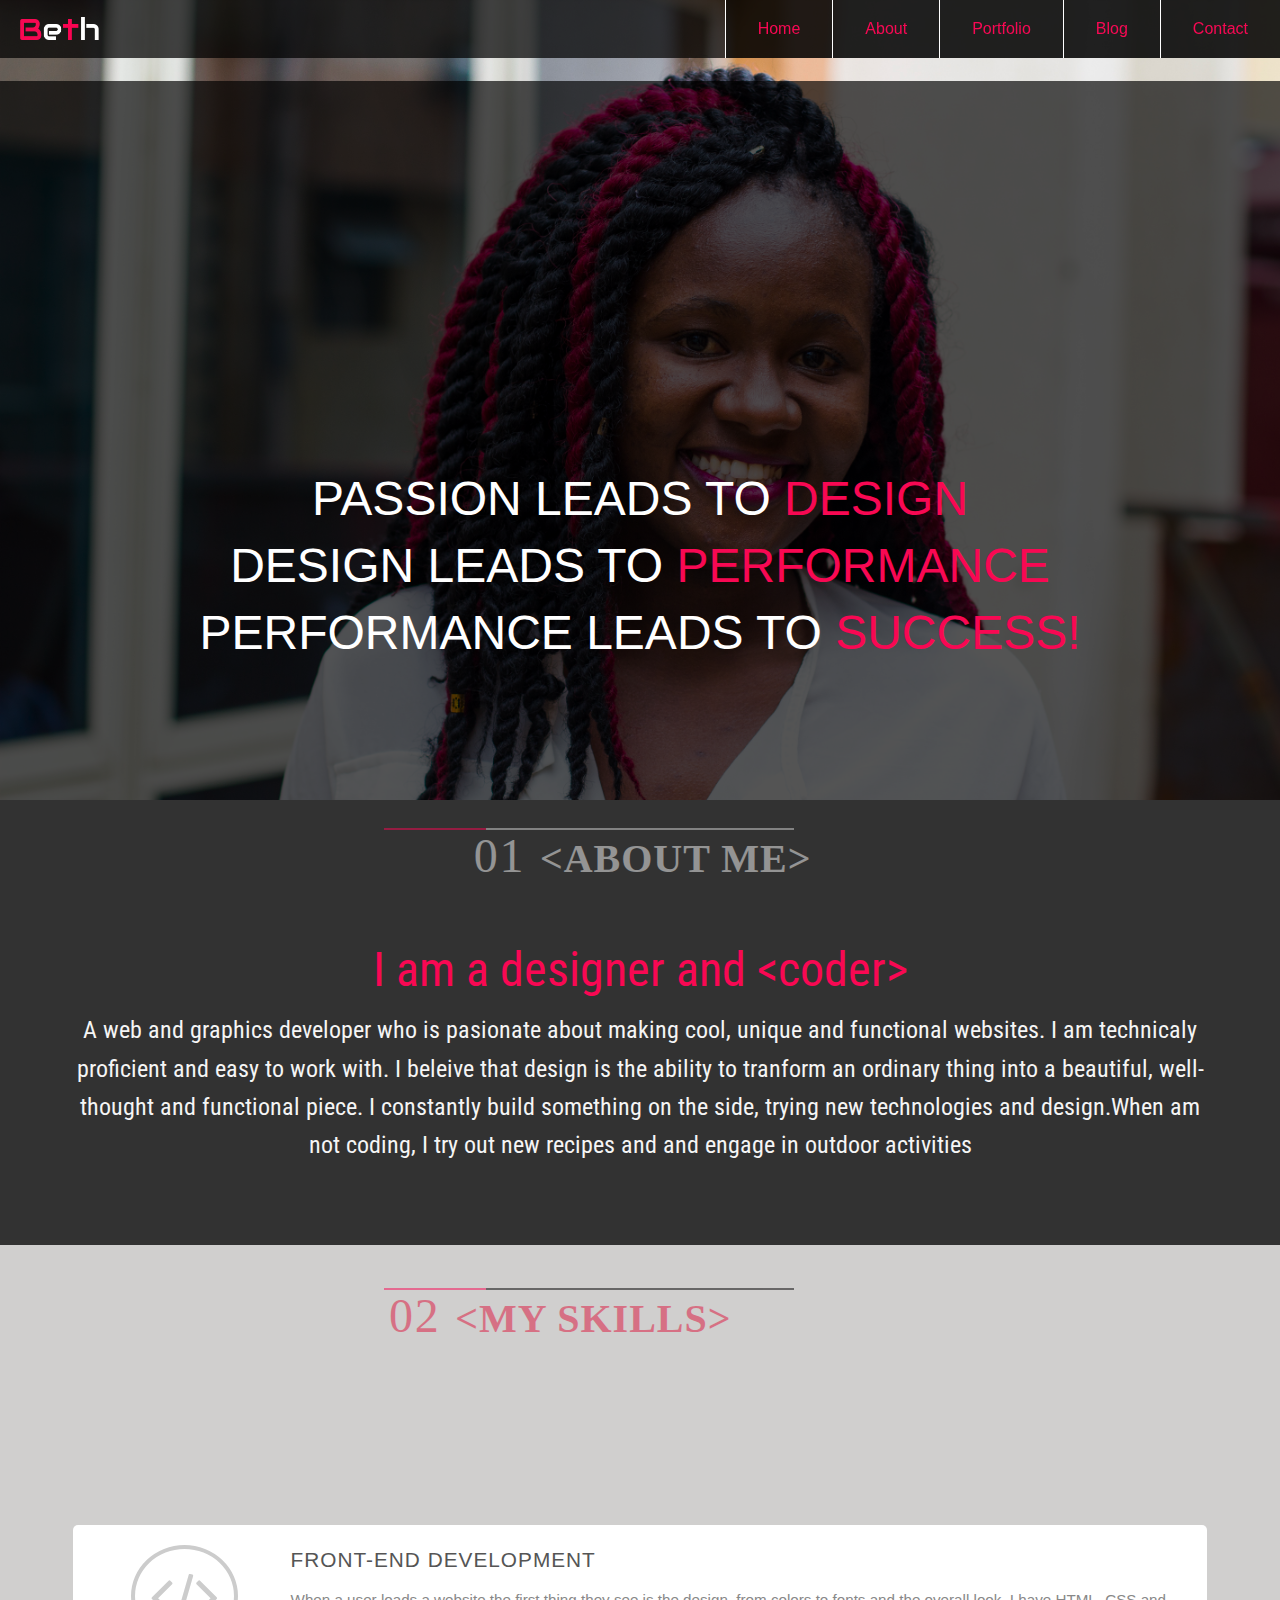
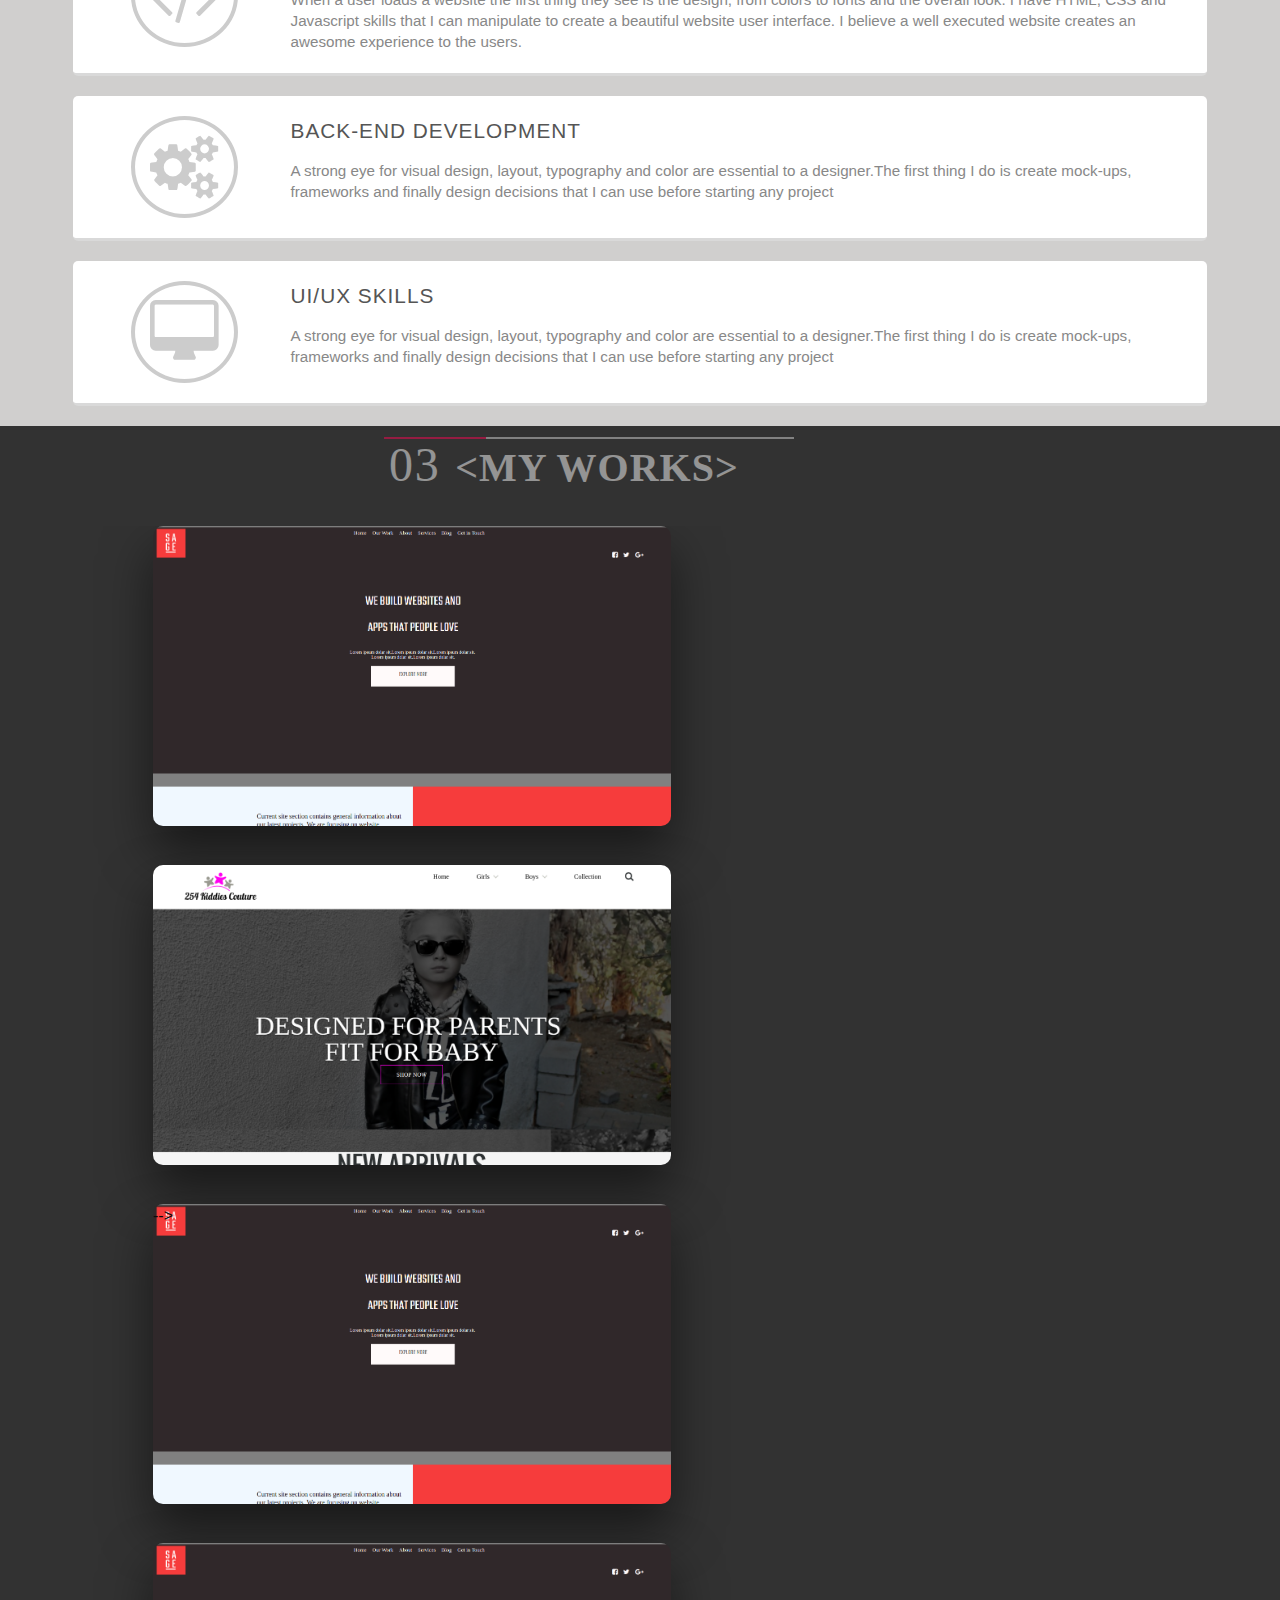
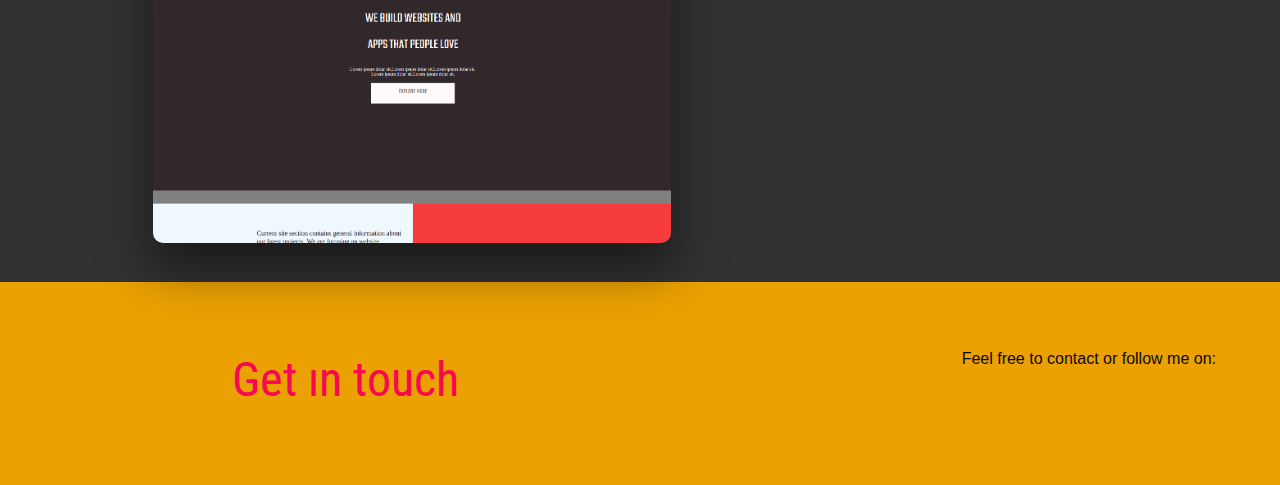
==== commit bc513f03: "images added" ====
--- a/index.html
+++ b/index.html
@@ -166,65 +166,85 @@
 
                     <div class=" small-11 small-centered gallery-port">
                         <div class="case-study study1">
-                            <figure>
-                                <img class="case-study__img" src="http://static.squarespace.com/static/51b79838e4b0b8b55c75cf91/t/51c4b688e4b03003ea9f1a63/1371846281755/Hexxis+Logo+White.png" alt="" />
-                            </figure>
-                            <div class="case-study__overlay">
-                                <h2 class="case-study__title">Developing Hexxis</h2>
-                                <a class="case-study__link" href="#">View Case Study</a>
+
+
+                            <div class="case-study__overlay">
+                                <h2 class="case-study__title">Sage Website</h2>
+                                <a class="case-study__link" href="#">View Page</a>
                             </div>
                         </div>
 
                         <div class="case-study study2">
-                            <figure>
-                                <img class="case-study__img" src="http://static.squarespace.com/static/51b79838e4b0b8b55c75cf91/t/51c4b688e4b03003ea9f1a63/1371846281755/Hexxis+Logo+White.png" alt="" />
-                            </figure>
-                            <div class="case-study__overlay">
-                                <h2 class="case-study__title">Developing Hexxis</h2>
-                                <a class="case-study__link" href="#">View Case Study</a>
+
+
+                            <div class="case-study__overlay">
+                                <h2 class="case-study__title">Queens Hotel</h2>
+                                <a class="case-study__link" href="#">View Page</a>
                             </div>
                         </div>
 
                         <div class="case-study study3">
-                            <figure>
-                                <img class="case-study__img" src="http://static.squarespace.com/static/51b79838e4b0b8b55c75cf91/t/51c4b688e4b03003ea9f1a63/1371846281755/Hexxis+Logo+White.png" alt="" />
-                            </figure>
-                            <div class="case-study__overlay">
-                                <h2 class="case-study__title">Developing Hexxis</h2>
-                                <a class="case-study__link" href="#">View Case Study</a>
+
+
+                            -->
+                            <div class="case-study__overlay">
+                                <h2 class="case-study__title">254-Kiddies Couture</h2>
+                                <a class="case-study__link" href="#">View Page</a>
                             </div>
                         </div>
 
                         <div class="case-study study4">
-                            <figure>
-                                <img class="case-study__img" src="http://static.squarespace.com/static/51b79838e4b0b8b55c75cf91/t/51c4b688e4b03003ea9f1a63/1371846281755/Hexxis+Logo+White.png" alt="" />
-                            </figure>
-                            <div class="case-study__overlay">
-                                <h2 class="case-study__title">Developing Hexxis</h2>
-                                <a class="case-study__link" href="#">View Case Study</a>
-                            </div>
-                        </div>
-
-                    </div>
-                </div>
-
+
+
+                            <div class="case-study__overlay">
+                                <h2 class="case-study__title">Burger Dome Cafe</h2>
+                                <a class="case-study__link" href="#">View Page</a>
+                            </div>
+                        </div>
+
+                    </div>
+                </div>
+
+                <!-- CONTACT ME START HERE -->
+                <div class="row fullwidth contact fullwidth">
+                    <div class="large-12 medium-12 columns cont">
+                        <!--======= TITTLE PART =========-->
+
+
+                        <h3>Get ın touch</h3>
+                        <hr>
+                        <p>Feel free to contact or follow me on:</p>
+
+                        <!--======= SOCIAL ICONS PART =========-->
+                        <!--
+                        <div class="social_icons">
+                            <ul>
+                                <li class="facebook"> <a href="#." data-scroll-reveal="wait 0.25s, then enter top and move 40px over 1s"><i class="fa fa-facebook"></i> </a> </li>
+                                <li class="twitter"> <a href="#." data-scroll-reveal="wait 0.25s, then enter top and move 40px over 1s"><i class="fa fa-twitter"></i> </a> </li>
+                                <li class="dribbble"> <a href="#." data-scroll-reveal="wait 0.25s, then enter top and move 40px over 1s"><i class="fa fa-dribbble"></i> </a> </li>
+                                <li class="googleplus"> <a href="#." data-scroll-reveal="wait 0.25s, then enter top and move 40px over 1s"><i class="fa fa-google"></i> </a> </li>
+                                <li class="linkedin "> <a href="#." data-scroll-reveal="wait 0.25s, then enter top and move 40px over 1s"><i class="fa fa-linkedin"></i> </a> </li>
+                                <li class="pinterest"> <a href="#." data-scroll-reveal="wait 0.25s, then enter top and move 40px over 1s"><i class="fa fa-pinterest"></i> </a> </li>
+                            </ul>
+                        </div>
+-->
+
+                    </div>
+                </div>
             </div>
 
-    </div>
-
-
-    <script src="js/classie.js"></script>
-    <script src="js/clipboard.min.js"></script>
-    <script src="js/fastclick.js"></script>
-    <script src="js/scroll.js"></script>
-    <script src="js/fixed-responsive-nav.js"></script>
-
-
-    </script>
-    <script src="js/vendor/jquery.js"></script>
-    <script src="js/vendor/what-input.js"></script>
-    <script src="js/vendor/foundation.js"></script>
-    <script src="js/app.js"></script>
-    </body>
+            <script src="js/classie.js"></script>
+            <script src="js/clipboard.min.js"></script>
+            <script src="js/fastclick.js"></script>
+            <script src="js/scroll.js"></script>
+            <script src="js/fixed-responsive-nav.js"></script>
+
+
+            </script>
+            <script src="js/vendor/jquery.js"></script>
+            <script src="js/vendor/what-input.js"></script>
+            <script src="js/vendor/foundation.js"></script>
+            <script src="js/app.js"></script>
+        </body>
 
 </html>
--- a/css/app.css
+++ b/css/app.css
@@ -696,39 +696,76 @@
     border-radius: 3px;
     font-size: 1.25em;
     transition: all .3s cubic-bezier(.3, 0, 0, 1.3);
-    &:hover {
-        background-color: white;
-        color: #202020;
-    }
-}
-.case-study:hover {
-    .case-study__title {
-        top: 0;
-    }
-    .case-study__link {
-        top: 0;
-    }
-    .case-study__overlay:after {
-        opacity: .75;
-    }
+}
+.case-study__link:hover {
+    background-color: white;
+    color: #202020;
+}
+.case-study:hover .case-study__title {
+    top: 0;
+}
+.case-study:hover .case-study__link {
+    top: 0;
+}
+.case-study:hover .case-study__overlay:after {
+    opacity: .75;
 }
 .study1 {
-    background-image: url('http://www.livingfengshui.ca/wp-content/uploads/2014/01/unsplash-contemplative.jpg');
+    background-image: url(../img/Front%20End%20Exercises.png);
 }
 .study2 {
-    background-image: url('http://imgs.abduzeedo.com/files/paul0v2/unsplash/unsplash-04.jpg');
+    background-image: url(../img/254_kiddies.png);
 }
 .study3 {
-    background-image: url('http://415vince.com/wp-content/uploads/2014/07/unsplash-mts.jpg');
+    background-image: url(../img/Front%20End%20Exercises.png);
 }
 .study4 {
-    background-image: url('http://41.media.tumblr.com/8d41610b4f5e7d5b68e4430b736fbeb3/tumblr_n4vbj2Vv8h1st5lhmo1_1280.jpg');
+    background-image: url(../img/Front%20End%20Exercises.png);
 }
 .study5 {
-    background-image: url('http://publicdomainarchive.com/wp-content/uploads/2014/06/public-domain-images-free-stock-photos-high-quality-resolution-downloads-unsplash0067-1000x666.jpg');
-}
-.study6 {
-    background-image: url('http://www.bedlammag.com/wp-content/uploads/2014/04/unsplash-love-yourself-article-e1397699812178.jpg');
-}
+    background-image: url(../img/queens.png);
+}
+.study6 {}
 
 /*    THE FOURTH ROW WITH PORTFOLIO*/
+
+
+/*--======= THE CONTACT PAGE =========-- */
+
+.contact {
+    width: 100%;
+    height: auto;
+    background: #eba102;
+}
+
+/*
+.contact >.cont {
+    padding: 100px 0;
+    padding-bottom: 80px;
+}
+*/
+
+.social_icons a {
+    display: block;
+    width: 1.8em;
+    height: 1.8em;
+    border-radius: 50%;
+    line-height: 1.8em !important;
+    margin: 0 10px;
+}
+@media(min-width:920px) {
+    ul.social-icons li>a {
+        display: block;
+    }
+    .social_icons a {
+        width: 56px;
+        height: 56px;
+        line-height: 56px!important;
+    }
+}
+
+/*Typography*/
+
+.cont h3 {
+    text-align: center;
+}
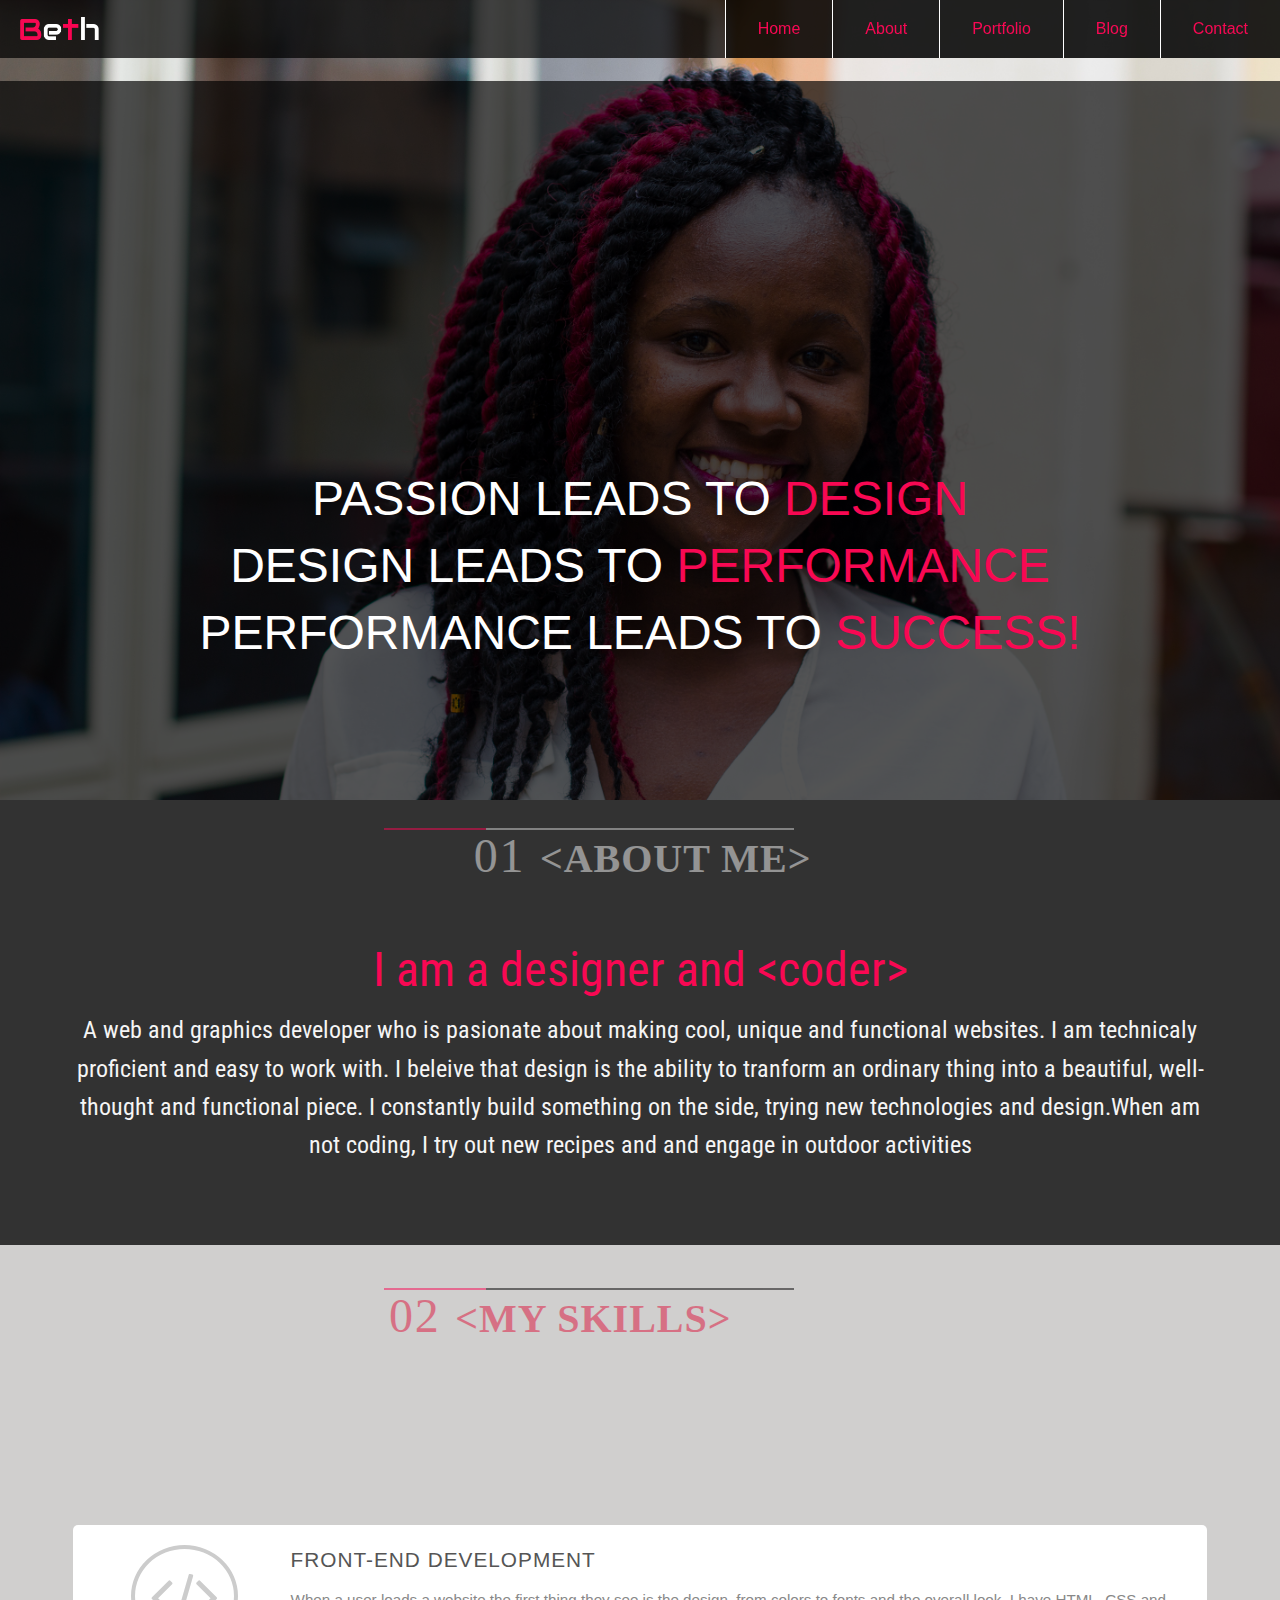
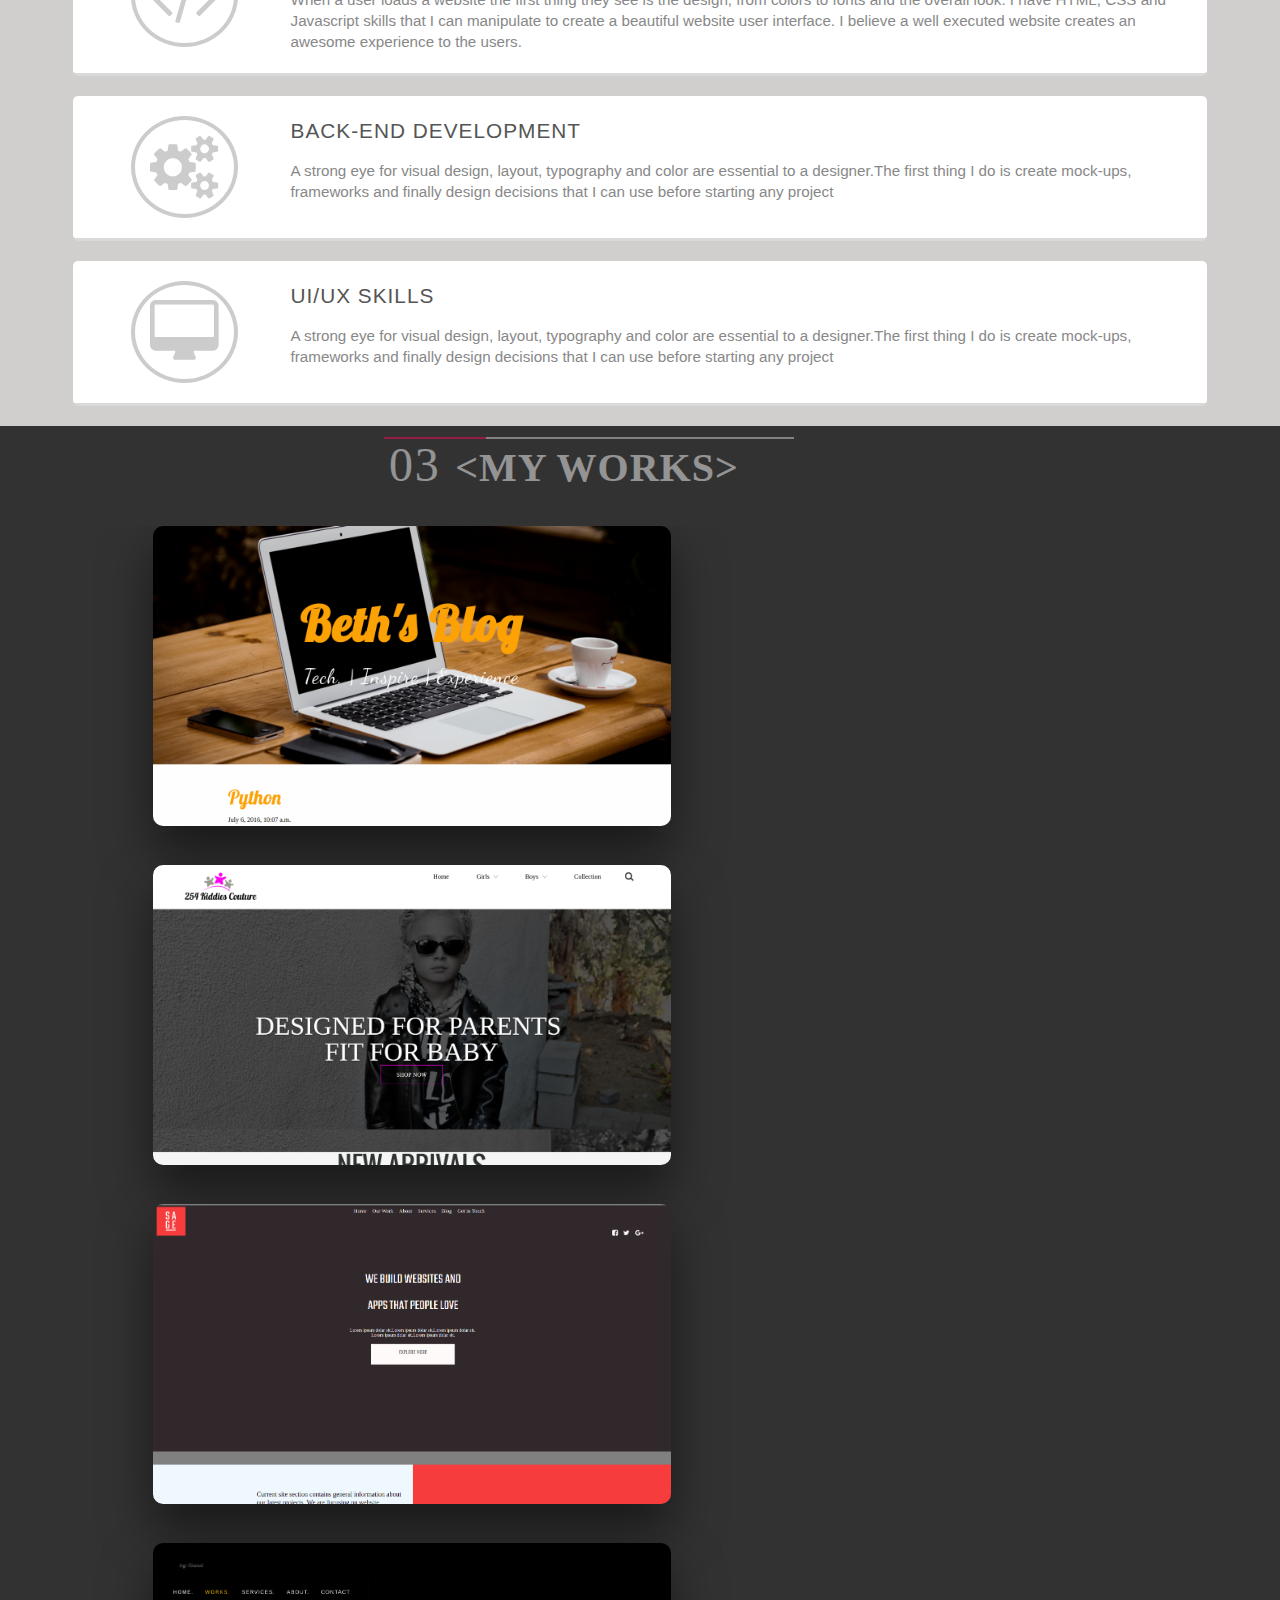
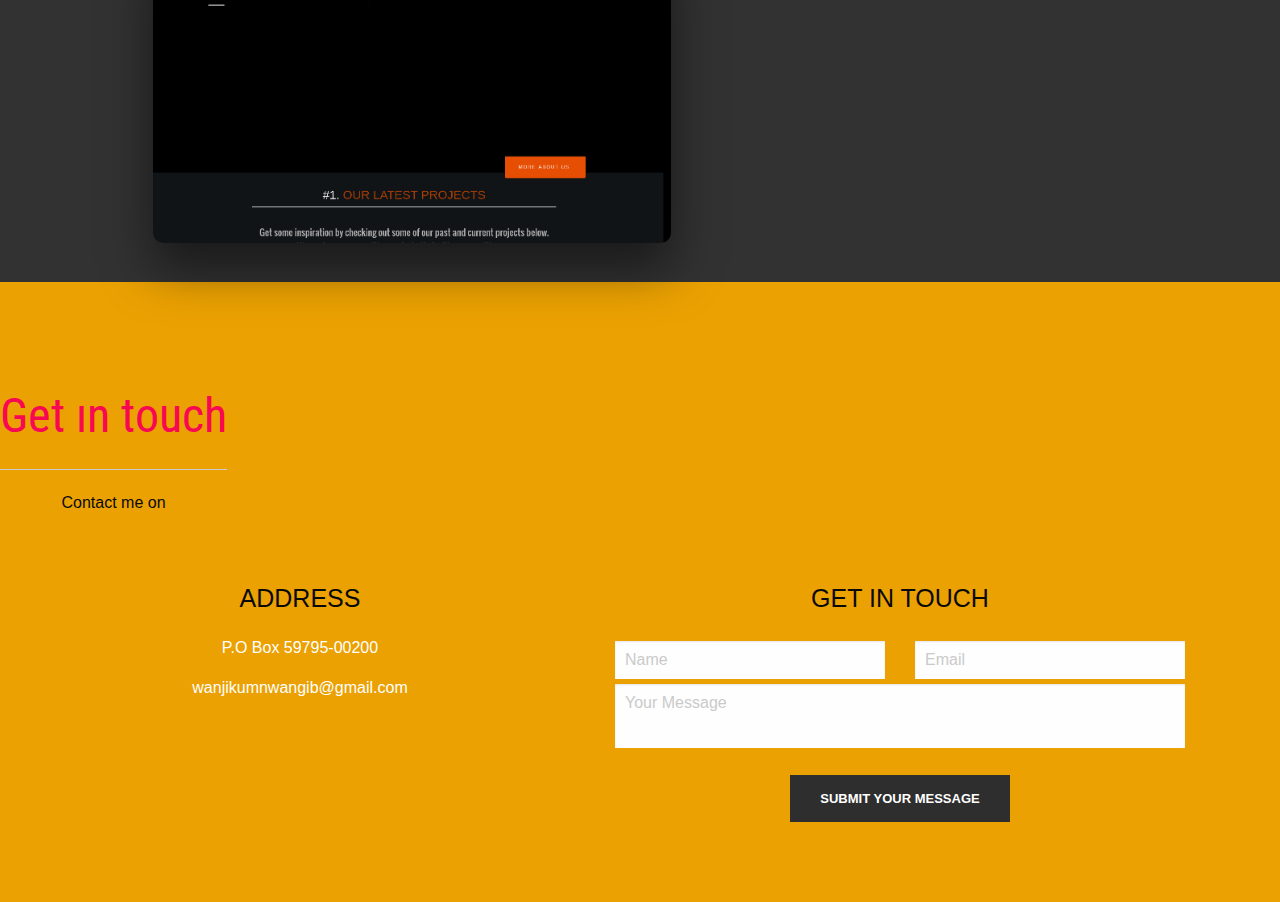
==== commit f376b427: "project links" ====
--- a/index.html
+++ b/index.html
@@ -169,54 +169,53 @@
 
 
                             <div class="case-study__overlay">
-                                <h2 class="case-study__title">Sage Website</h2>
-                                <a class="case-study__link" href="#">View Page</a>
+                                <h2 class="case-study__title">Personal Blog</h2>
+                                <a class="case-study__link" href="http://blossomciku.pythonanywhere.com/">View Page</a>
                             </div>
                         </div>
 
                         <div class="case-study study2">
 
 
-                            <div class="case-study__overlay">
-                                <h2 class="case-study__title">Queens Hotel</h2>
-                                <a class="case-study__link" href="#">View Page</a>
-                            </div>
-                        </div>
-
-                        <div class="case-study study3">
-
-
-                            -->
                             <div class="case-study__overlay">
                                 <h2 class="case-study__title">254-Kiddies Couture</h2>
-                                <a class="case-study__link" href="#">View Page</a>
+                                <a class="case-study__link" href="https://bethmwangi.github.io/254_kiddies/">View Page</a>
+                            </div>
+                        </div>
+
+                        <div class="case-study study3">
+                            <div class="case-study__overlay">
+                                <h2 class="case-study__title">Watoto Kumi Website </h2>
+                                <a class="case-study__link" href="https://bethmwangi.github.io/watotokumi/">View Page</a>
                             </div>
                         </div>
 
                         <div class="case-study study4">
-
-
                             <div class="case-study__overlay">
-                                <h2 class="case-study__title">Burger Dome Cafe</h2>
-                                <a class="case-study__link" href="#">View Page</a>
-                            </div>
-                        </div>
-
-                    </div>
-                </div>
-
-                <!-- CONTACT ME START HERE -->
-                <div class="row fullwidth contact fullwidth">
-                    <div class="large-12 medium-12 columns cont">
+                                   <h2 class="case-study__title">By-hand Design</h2>
+
+                           <a class="case-study__link" href="https://bethmwangi.github.io/by-hand-design/">View Page</a>
+                            </div>
+                        </div>
+
+                    </div>
+                </div>
+
+
+                <!--SHYM CONTACT START HERE -->
+                <footer class="shym-contact">
+
+                    <div class="cont">
+
                         <!--======= TITTLE PART =========-->
-
-
-                        <h3>Get ın touch</h3>
-                        <hr>
-                        <p>Feel free to contact or follow me on:</p>
+                        <div class="tittle">
+                            <h3 class='shym-text-center'>Get ın touch</h3>
+                            <hr>
+                            <p class='shym-text-center'>Contact me on</p>
+                        </div>
 
                         <!--======= SOCIAL ICONS PART =========-->
-                        <!--
+<!--
                         <div class="social_icons">
                             <ul>
                                 <li class="facebook"> <a href="#." data-scroll-reveal="wait 0.25s, then enter top and move 40px over 1s"><i class="fa fa-facebook"></i> </a> </li>
@@ -229,22 +228,83 @@
                         </div>
 -->
 
-                    </div>
-                </div>
+                        <!--======= CONTACT INFO PART =========-->
+                        <div class="con-info">
+                            <div class="row">
+                                <div class='container'>
+                                    <div class="medium-6 small-6 columns">
+                                        <div class="row">
+                                           <!--  <div class="small-6 columns"> <i class="ion-flag"></i>
+                                                <h4>ABOUT </h4>
+                                                <p> Temporibus autem quisbusdam et aut officiis debitis aut rerum nece sitatibus sape eveniet ut et voluptate rerum. </p>
+                                            </div> -->
+
+                                            <!--======= OFFICE ADRESS PART =========-->
+                                            <div class="col-sm-6"> <i class="ion-android-location"></i>
+                                                <h4>ADDRESS</h4>
+                                                <p> P.O Box 59795-00200</p>
+                                                <p> wanjikumnwangib@gmail.com </p>
+                                            </div>
+                                        </div>
+                                    </div>
+
+                                    <!--======= GET IN TOUCH PART =========-->
+                                    <div class="medium-6 small-6 columns"> <i class="ion-flag"></i>
+                                        <h4>GET IN TOUCH</h4>
+                                        <div id="contact_form">
+                                            <form id="contact-form" class="contact-form " accept-charset="utf-8" method="post">
+                                                <div class="row">
+                                                    <div class="small-6 columns">
+                                                        <div class="form-group">
+                                                            <label><span>Name</span>
+                                                                <input name="name" type="text" placeholder="Name" />
+                                                            </label>
+                                                        </div>
+                                                    </div>
+                                                    <div class="small-6 columns">
+                                                        <div class="form-group">
+                                                            <label>
+                                                                <input name="email" type="email" placeholder="Email" />
+                                                            </label>
+                                                        </div>
+                                                    </div>
+                                                    <div class="medium-12 columns">
+                                                        <label> <span>Message</span>
+                                                            <textarea name="message" placeholder="Your Message"></textarea>
+                                                        </label>
+                                                        <input name="submit" type="submit" value="SUBMIT YOUR MESSAGE" />
+                                                    </div>
+                                                </div>
+                                            </form>
+                                            <div class="clearfix"></div>
+                                        </div>
+                                    </div>
+                                </div>
+                            </div>
+                        </div>
+                    </div>
             </div>
 
-            <script src="js/classie.js"></script>
-            <script src="js/clipboard.min.js"></script>
-            <script src="js/fastclick.js"></script>
-            <script src="js/scroll.js"></script>
-            <script src="js/fixed-responsive-nav.js"></script>
-
-
-            </script>
-            <script src="js/vendor/jquery.js"></script>
-            <script src="js/vendor/what-input.js"></script>
-            <script src="js/vendor/foundation.js"></script>
-            <script src="js/app.js"></script>
-        </body>
+
+
+            </footer>
+
+
+
+    </div>
+
+    <script src="js/classie.js"></script>
+    <script src="js/clipboard.min.js"></script>
+    <script src="js/fastclick.js"></script>
+    <script src="js/scroll.js"></script>
+    <script src="js/fixed-responsive-nav.js"></script>
+
+
+    </script>
+    <script src="js/vendor/jquery.js"></script>
+    <script src="js/vendor/what-input.js"></script>
+    <script src="js/vendor/foundation.js"></script>
+    <script src="js/app.js"></script>
+    </body>
 
 </html>
--- a/css/app.css
+++ b/css/app.css
@@ -659,7 +659,7 @@
     width: 100%;
     border-radius: 10px;
     height: 100%;
-    background-color: #202020;
+    background-color: #1c1b1b;
     opacity: 0;
     position: absolute;
     top: 0;
@@ -684,7 +684,8 @@
     position: relative;
     display: block;
     width: 60%;
-    top: 200px;
+    top: -200px;
+    /*    top: 200px;*/
     padding: 10px;
     margin: 0 auto;
     font-family: 'Oswald';
@@ -711,7 +712,7 @@
     opacity: .75;
 }
 .study1 {
-    background-image: url(../img/Front%20End%20Exercises.png);
+    background-image: url(../img/BethBlog.png);
 }
 .study2 {
     background-image: url(../img/254_kiddies.png);
@@ -720,7 +721,7 @@
     background-image: url(../img/Front%20End%20Exercises.png);
 }
 .study4 {
-    background-image: url(../img/Front%20End%20Exercises.png);
+    background-image: url(../img/ByhandDesigns.png);
 }
 .study5 {
     background-image: url(../img/queens.png);
@@ -732,20 +733,15 @@
 
 /*--======= THE CONTACT PAGE =========-- */
 
-.contact {
-    width: 100%;
-    height: auto;
+.shym-contact {
     background: #eba102;
 }
-
-/*
-.contact >.cont {
+.shym-contact >.cont {
     padding: 100px 0;
     padding-bottom: 80px;
 }
-*/
-
-.social_icons a {
+/*
+.shym-contact .social_icons a {
     display: block;
     width: 1.8em;
     height: 1.8em;
@@ -753,19 +749,156 @@
     line-height: 1.8em !important;
     margin: 0 10px;
 }
+*/
+.shym-contact .con-info {
+    margin-top: 50px;
+}
+.shym-contact .con-info i {
+    color: #fff;
+    font-size: 50px;
+    margin-bottom: 25px;
+}
+.shym-contact .con-info p {
+    font-size: 16px;
+    color: #fff;
+    line-height: 24px;
+}
+.shym-contact .con-info h4 {
+    margin-bottom: 20px;
+}
+.shym-contact label,
+input[name="submit"] {
+    position: relative;
+}
+.shym-contact label > span,
+input,
+textarea,
+button {
+    box-sizing: border-box;
+}
+.shym-contact label {
+    font-weight: normal;
+    width: 100%;
+    color: #696969;
+    display: inline-block;
+    width: 100%;
+}
+.shym-contact label > span {
+    display: none;
+}
+.shym-contact input,
+textarea,
+button {
+    width: 100%;
+    border: none;
+}
+.shym-contact input[type="text"],
+input[type="email"],
+textarea {
+    margin: 0;
+    outline: none;
+    height: 38px;
+    line-height: 38px;
+    width: 100%;
+    padding: 0 10px;
+    margin-top: 5px;
+    margin-bottom: 0px;
+}
+.shym-contact input.invalid,
+textarea.invalid {
+    border-color: #d5144d;
+}
+.shym-contact textarea {
+    height: 4em;
+    width: 100%;
+    resize: none;
+    padding: 0 10px;
+}
+.shym-contact input[type="submit"] {
+    background: #2e2e2e;
+    color: #fff;
+    font-size: 13px;
+    width: auto;
+    margin: 0 auto;
+    margin-top: 20px;
+    text-transform: uppercase;
+    height: 47px;
+    font-weight: bold;
+    line-height: 47px;
+    padding: 0 30px;
+}
+.shym-contact button {
+    background: #2e2e2e;
+    color: #fff;
+    font-size: 13px;
+    width: auto;
+    margin: 0 auto;
+    margin-top: -28px;
+    text-transform: uppercase;
+    height: 47px;
+    font-weight: bold;
+    line-height: 47px;
+    display: inline-block;
+}
+.shym-contact input[type="submit"]:hover,
+button:hover {
+    background: #25a7b4;
+}
+.shym-contact .form-group {
+    width: 100%;
+}
+.copyrights {
+    background: #fff;
+    height: 64px;
+    line-height: 64px;
+    overflow: hidden;
+    position: relative;
+}
+.copyrights p {
+    margin: 0px;
+    color: #000;
+    line-height: 64px;
+}
+
+/*.....Menubar...*/
+
+.menubar {
+    height: auto;
+    min-height: 40px;
+    margin-right: 30px;
+}
+.menubar a {
+    color: #8b8888;
+    font-size: 12px;
+}
+.menubar .navbar-right >li>a {
+    color: #8b8888;
+    transition: all 2s;
+    -webkit-transition: all 2s;
+    -moz-transition: all 2s;
+    -ms-transition: all 2s;
+    -o-transition: all 2s;
+}
+.menubar .navbar-right>li>a:hover,
+.menubar .navbar-right>li>a.active {
+    color: #f77c03;
+}
+.togglebutton {
+    width: 45px;
+    height: 35px;
+}
+@media(max-width:920px) {
+    .menubar {
+        background: #000;
+    }
+}
 @media(min-width:920px) {
-    ul.social-icons li>a {
+    ul.shym-social-icons li>a {
         display: block;
     }
-    .social_icons a {
+    .shym-contact .social_icons a {
         width: 56px;
         height: 56px;
         line-height: 56px!important;
     }
 }
-
-/*Typography*/
-
-.cont h3 {
-    text-align: center;
-}
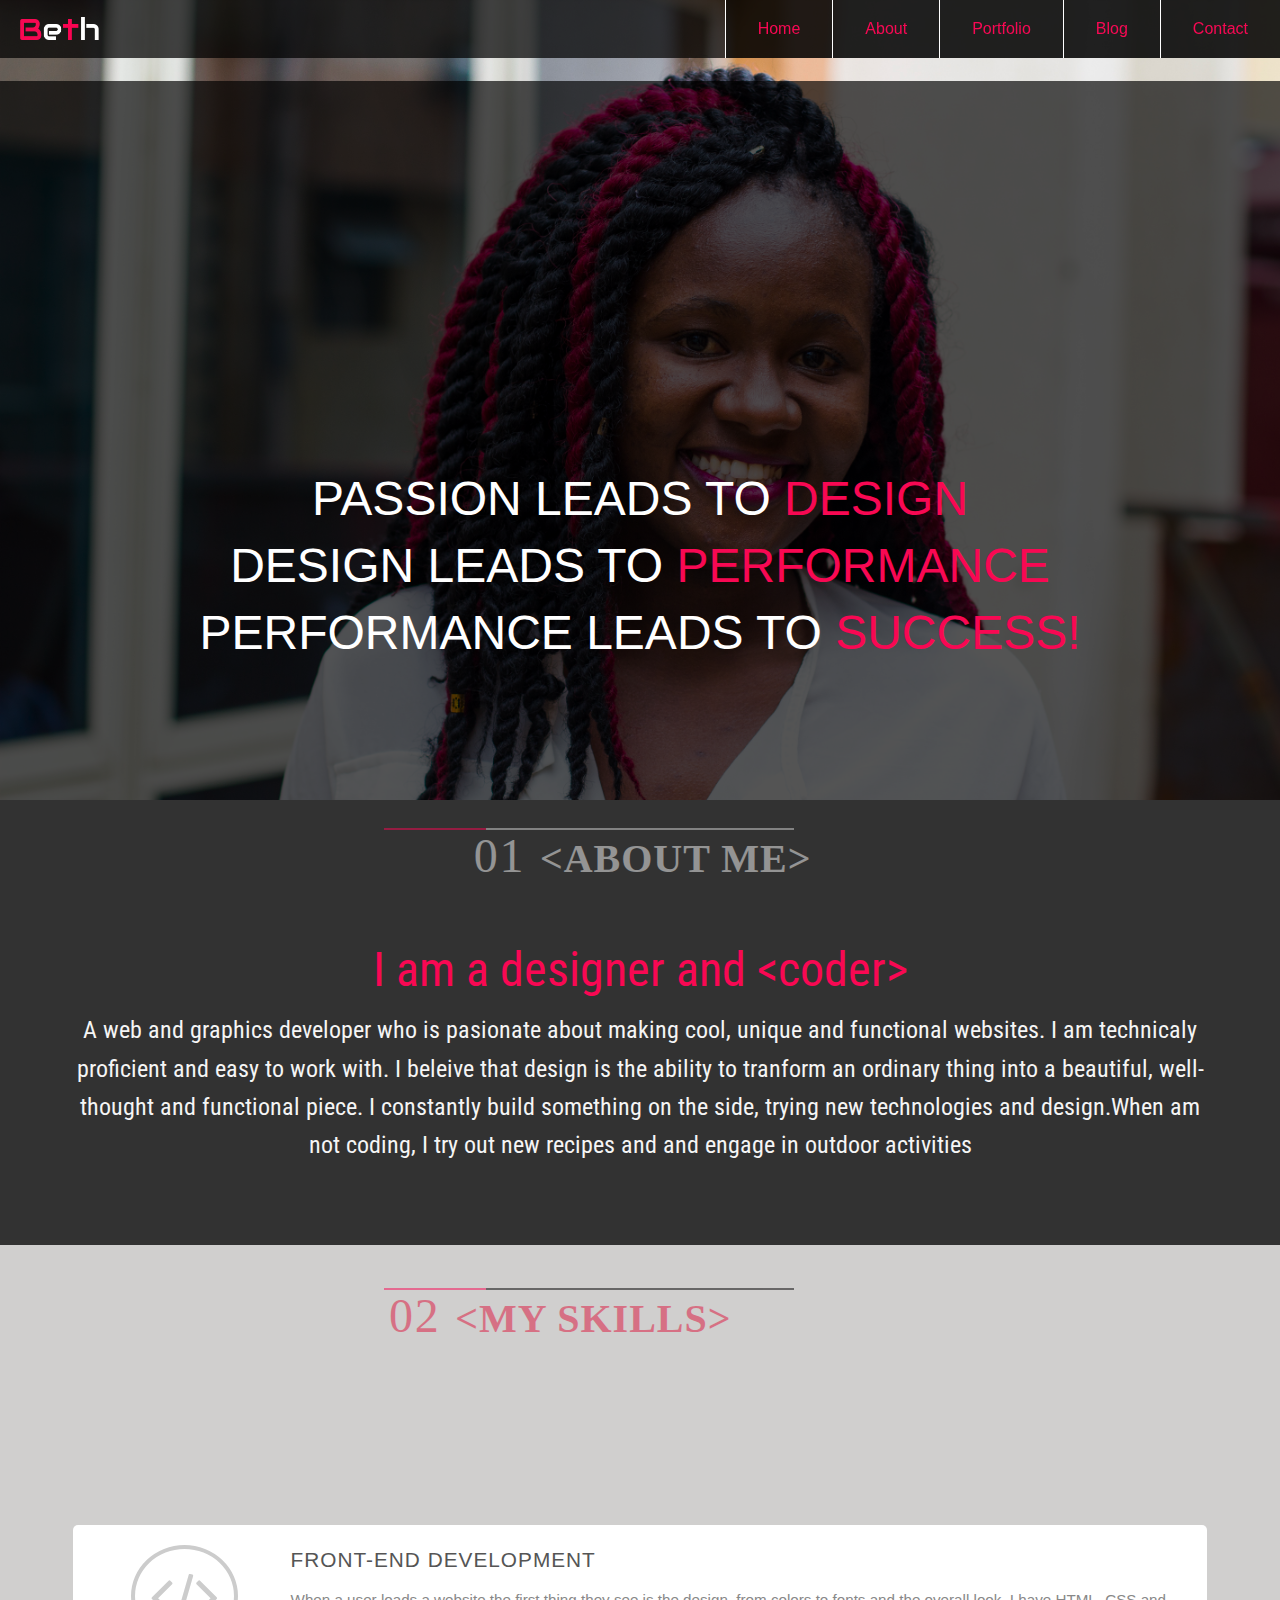
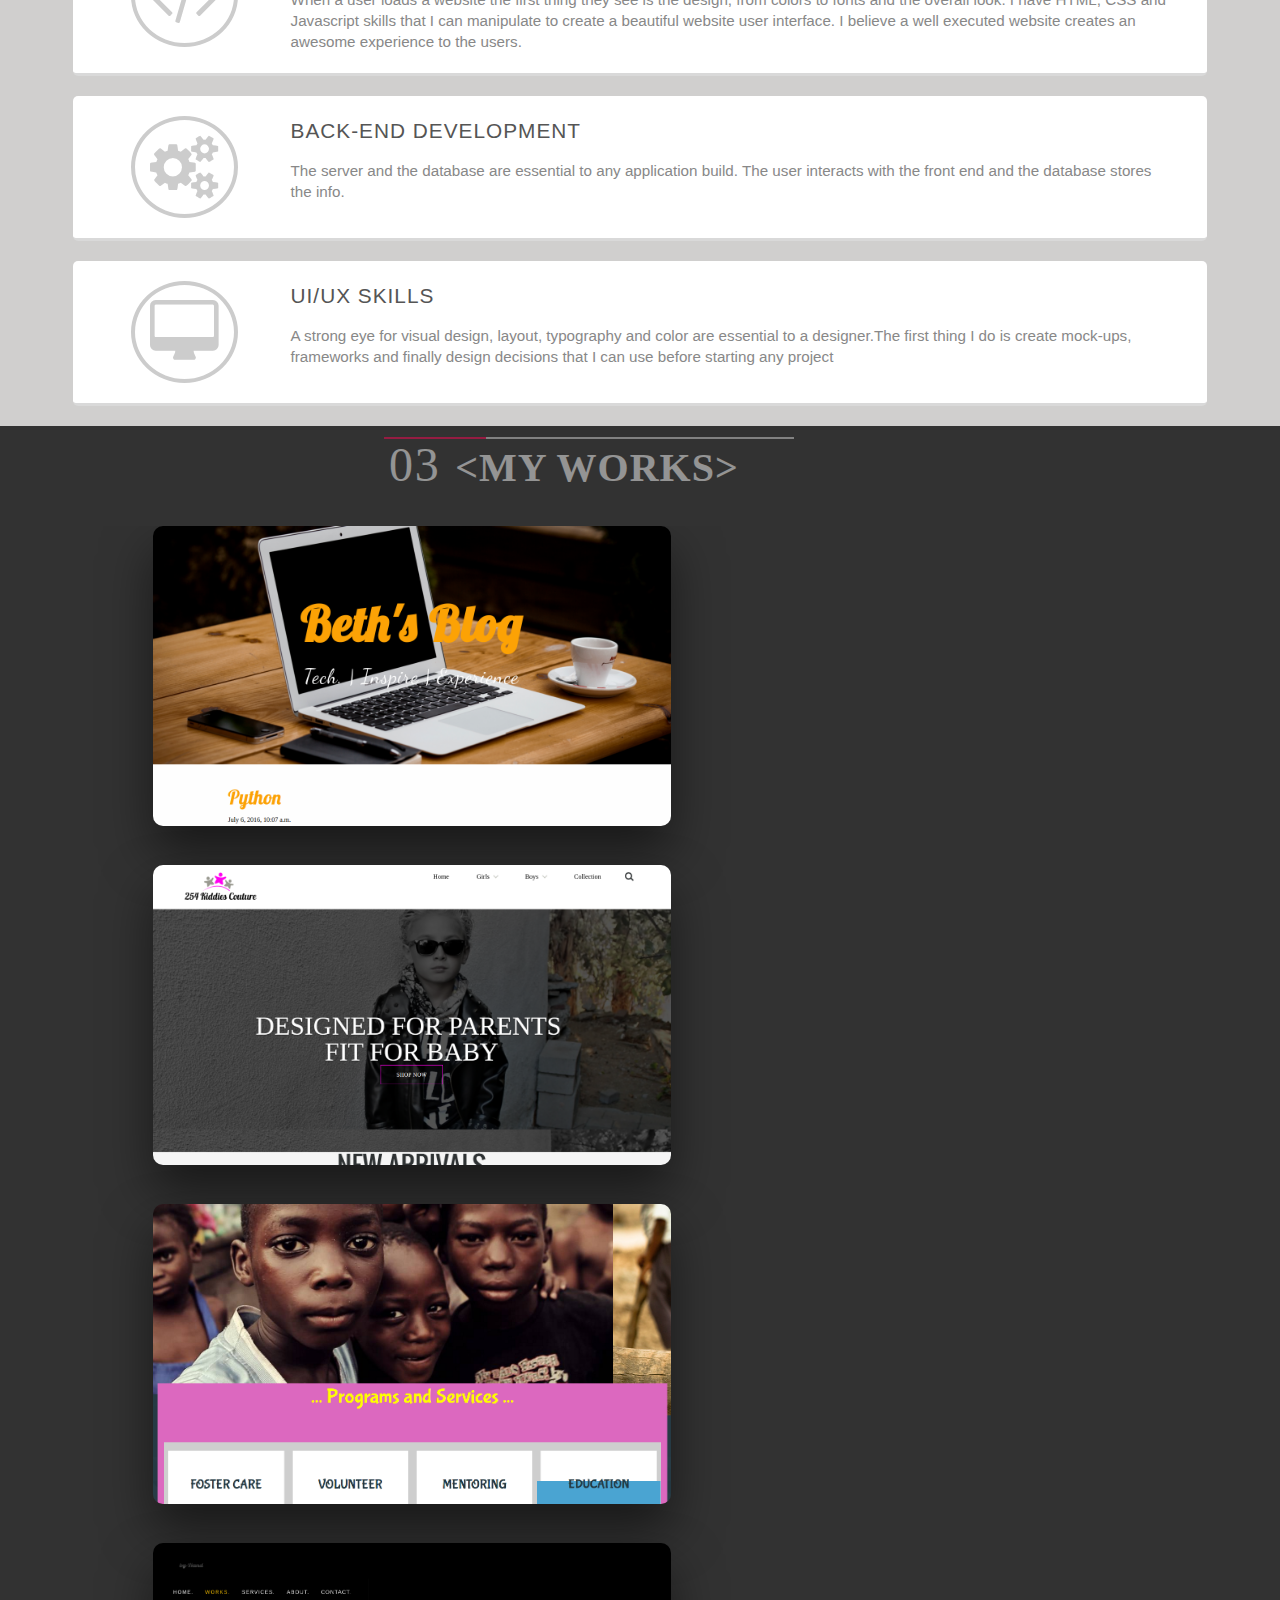
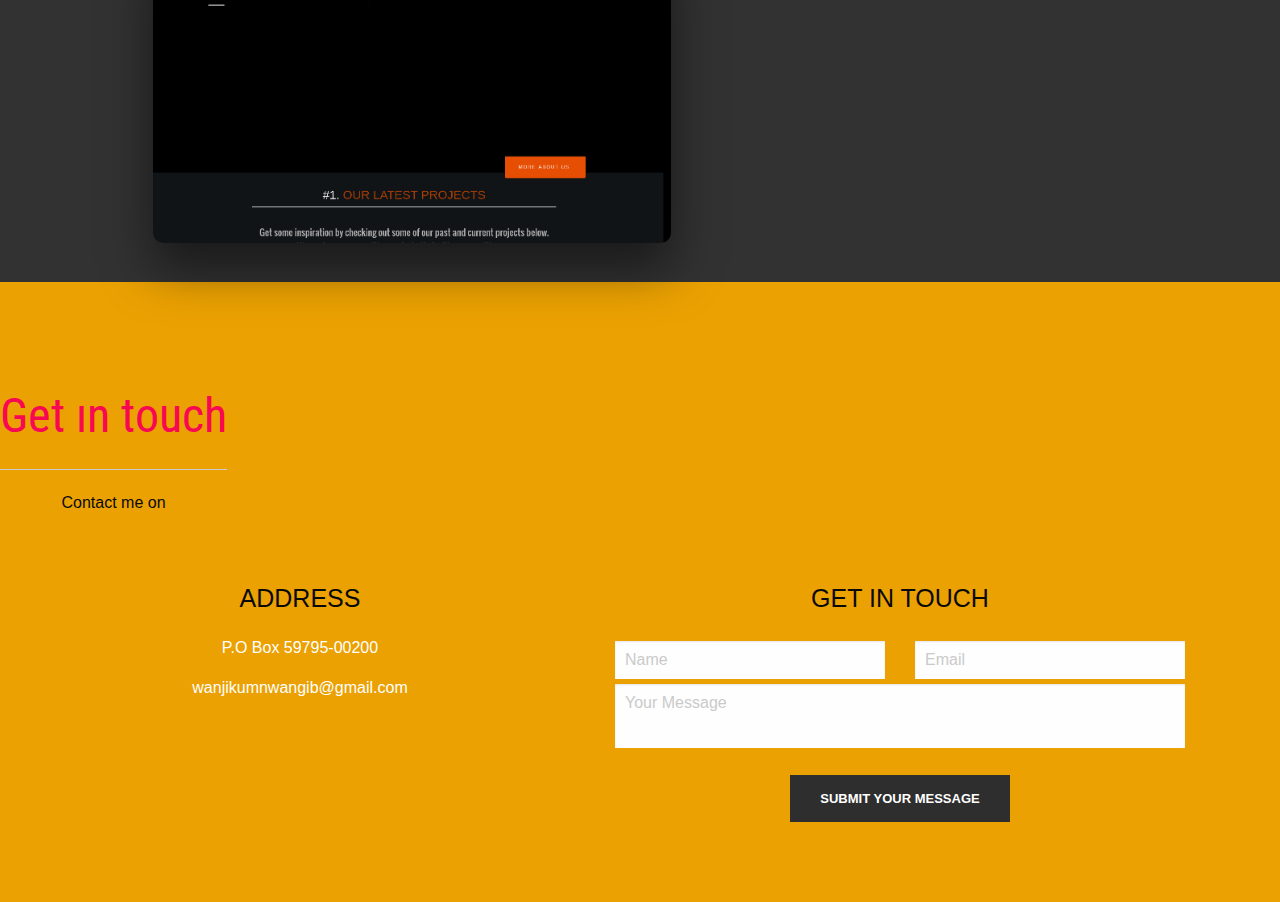
==== commit 568136f7: "portfolio changes" ====
--- a/index.html
+++ b/index.html
@@ -31,7 +31,7 @@
                             <li class="menu-item active"><a href="#home" data-scroll>Home</a></li>
                             <li class="menu-item"><a href="#about" data-scroll>About</a></li>
                             <li class="menu-item"><a href="#projects" data-scroll>Portfolio</a></li>
-                            <li class="menu-item"><a href="#blog" data-scroll>Blog</a></li>
+                            <li class="menu-item"><a href="http://blossomciku.pythonanywhere.com/" data-scroll>Blog</a></li>
                             <li class="menu-item"><a href="#contact" data-scroll>Contact</a></li>
                         </ul>
                     </nav>
@@ -69,7 +69,7 @@
 
 
 
-                        <div class="tagCloud"><span><h1>01</h1>
+                        <div class="tagCloud" id="about"><span><h1>01</h1>
                    
                     <h2> &lt;About Me&gt;</h2></span></div>
 
@@ -131,7 +131,7 @@
                                 </div>
                                 <div class=" small-12 medium-9 large-10 columns">
                                     <h1>Back-End Development</h1>
-                                    <p>A strong eye for visual design, layout, typography and color are essential to a designer.The first thing I do is create mock-ups, frameworks and finally design decisions that I can use before starting any project </p>
+                                    <p>The server and the database are essential to any application build. The user interacts with the front end and the database stores the info. </p>
                                 </div>
                             </section>
                             <section class="row">
@@ -156,7 +156,7 @@
                 <div class="row four fullwidth">
 
                     <div class="large-12 columns portfolio">
-                        <div class="tagCloud"><span><h1>03</h1>
+                        <div class="tagCloud" id="projects"><span><h1>03</h1>
                    
                     <h2> &lt;My Works&gt;</h2></span></div>
 
@@ -249,7 +249,7 @@
                                     </div>
 
                                     <!--======= GET IN TOUCH PART =========-->
-                                    <div class="medium-6 small-6 columns"> <i class="ion-flag"></i>
+                                    <div class="medium-6 small-6 columns"id="contact"> <i class="ion-flag"></i>
                                         <h4>GET IN TOUCH</h4>
                                         <div id="contact_form">
                                             <form id="contact-form" class="contact-form " accept-charset="utf-8" method="post">
--- a/css/app.css
+++ b/css/app.css
@@ -718,7 +718,7 @@
     background-image: url(../img/254_kiddies.png);
 }
 .study3 {
-    background-image: url(../img/Front%20End%20Exercises.png);
+    background-image: url(../img/waototokumi.png);
 }
 .study4 {
     background-image: url(../img/ByhandDesigns.png);
